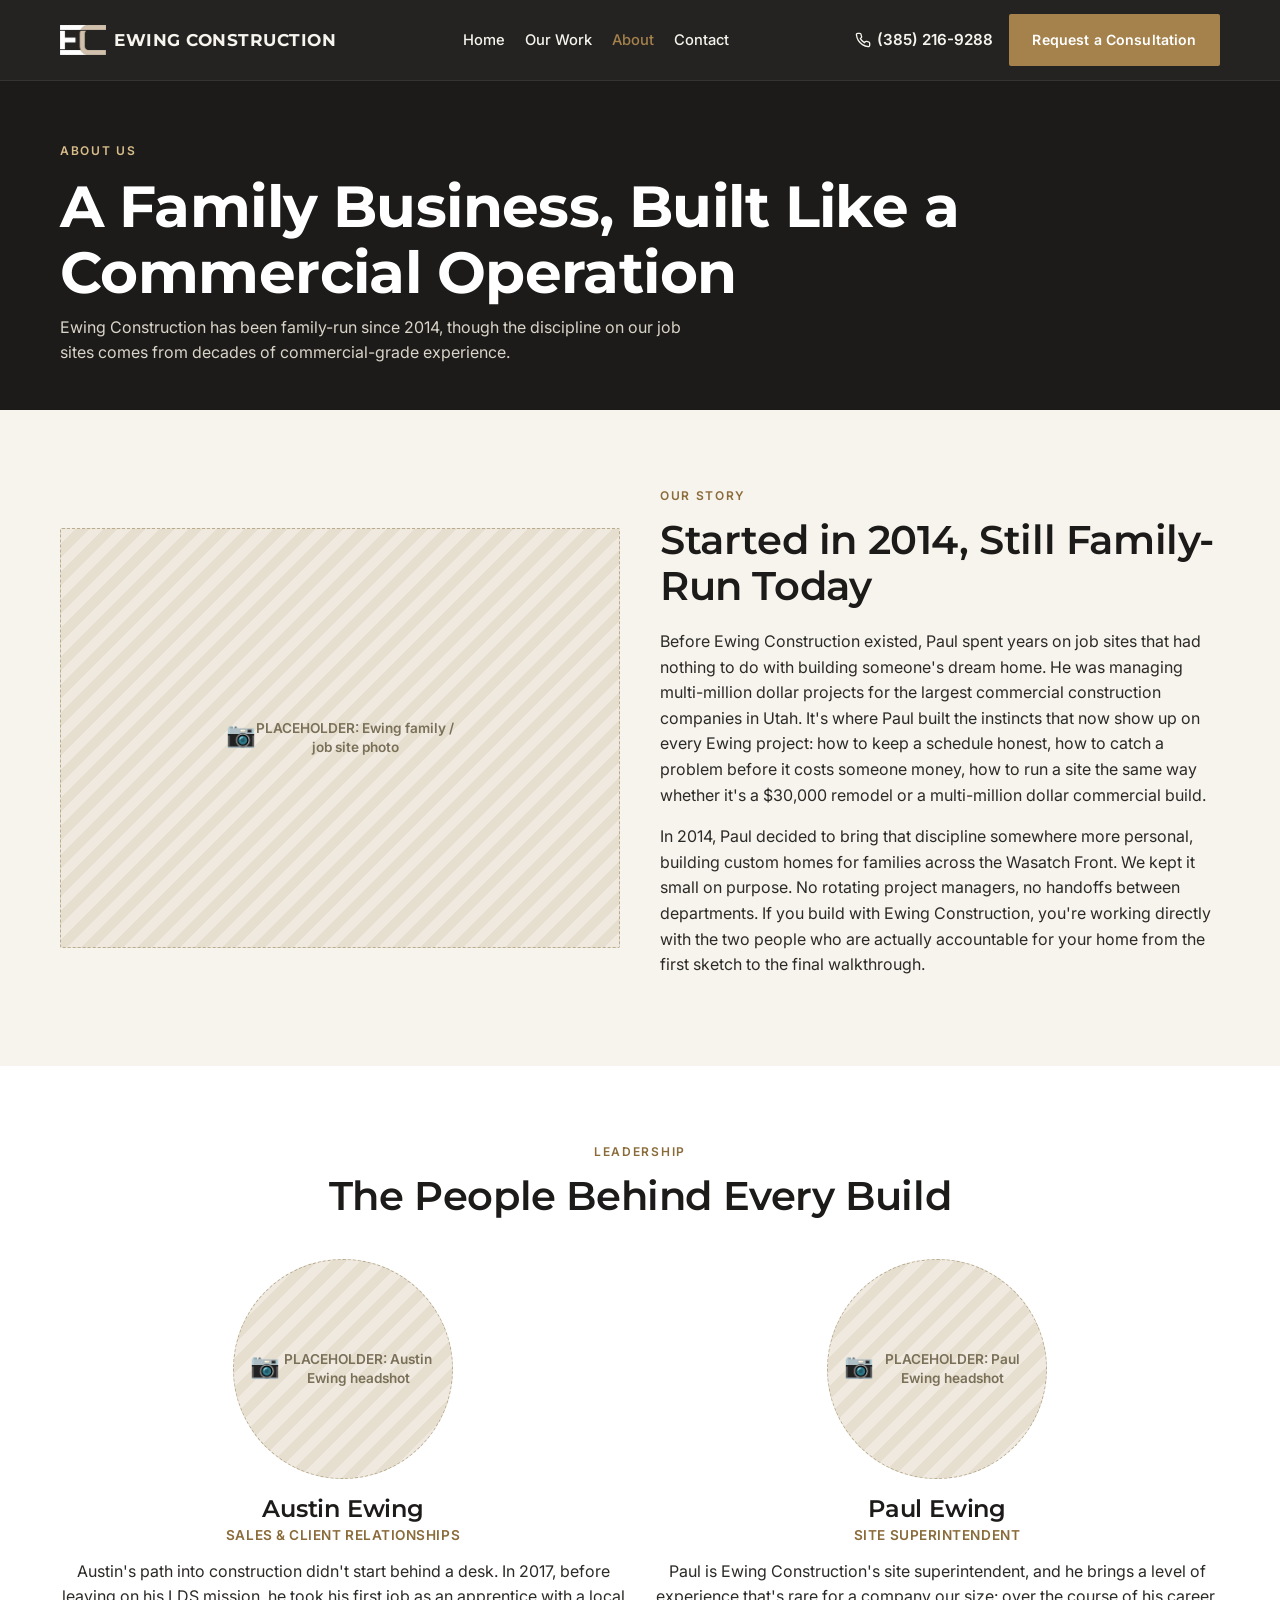
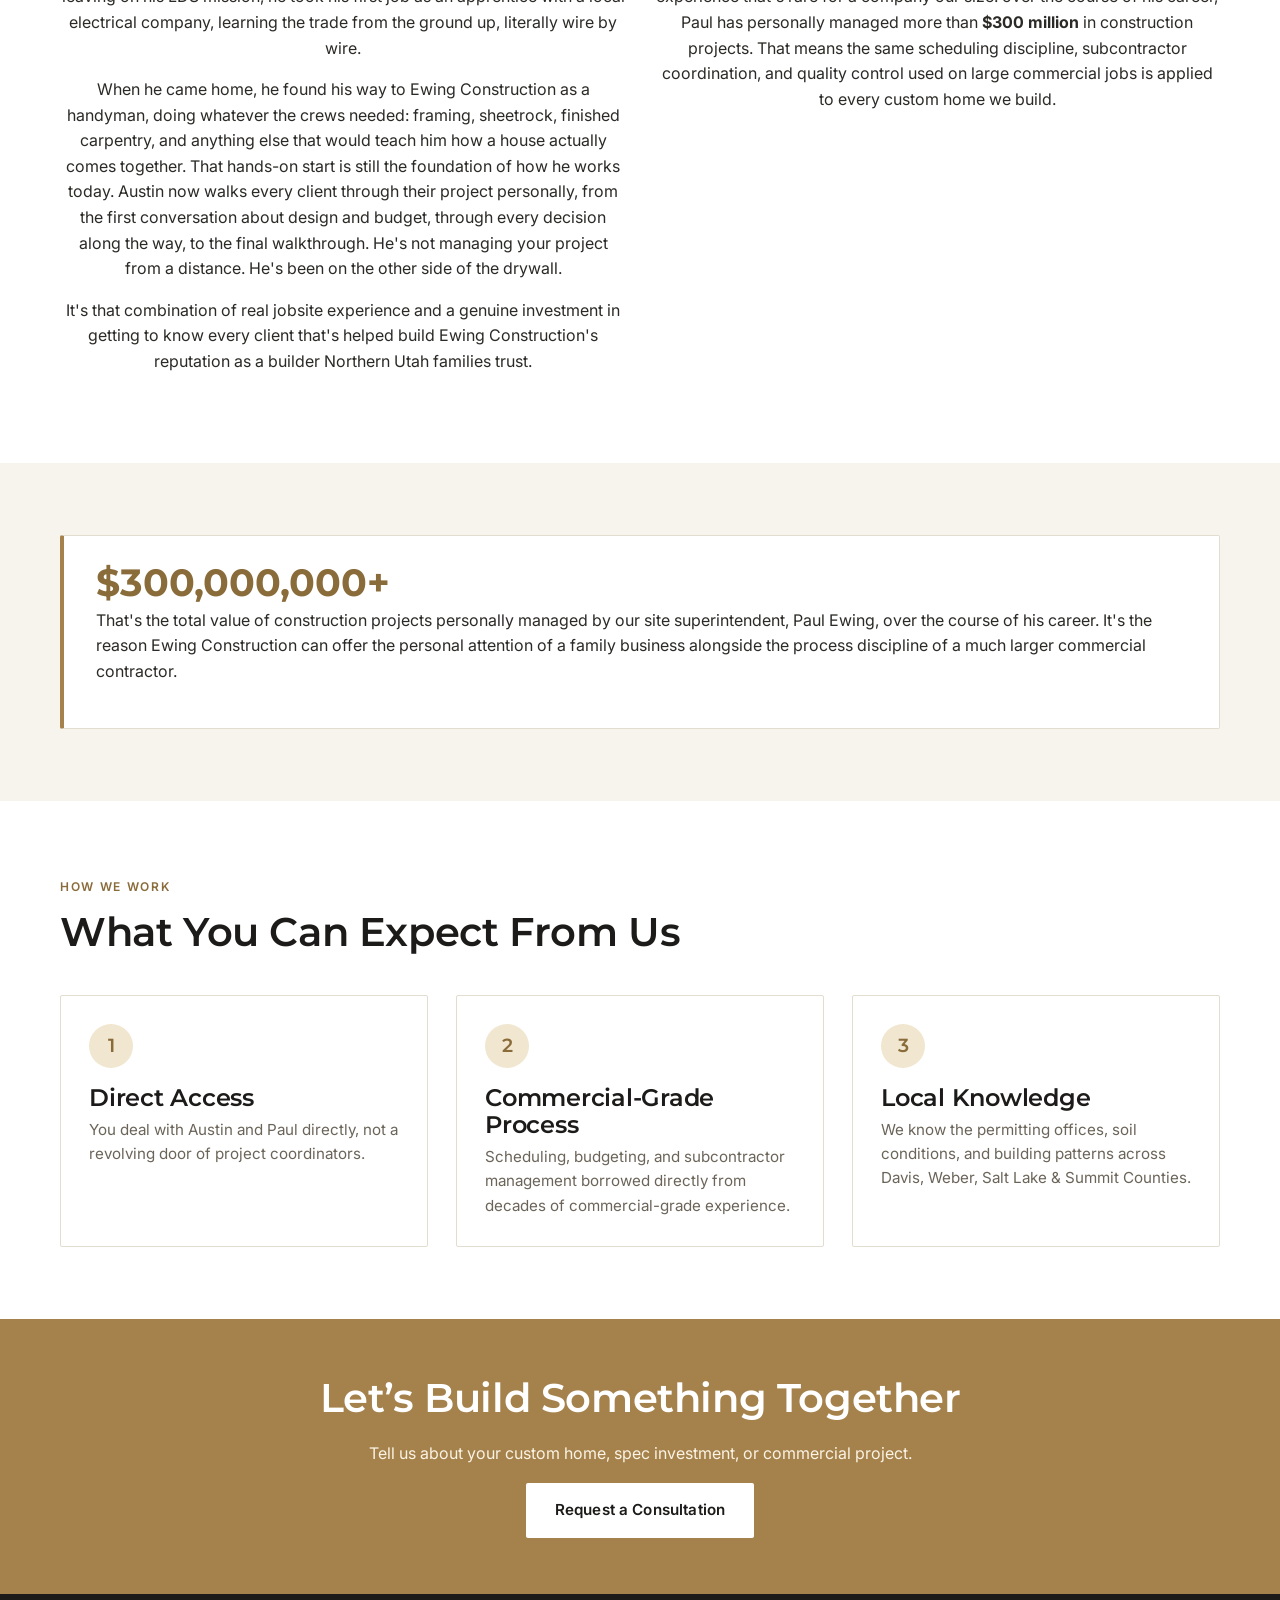
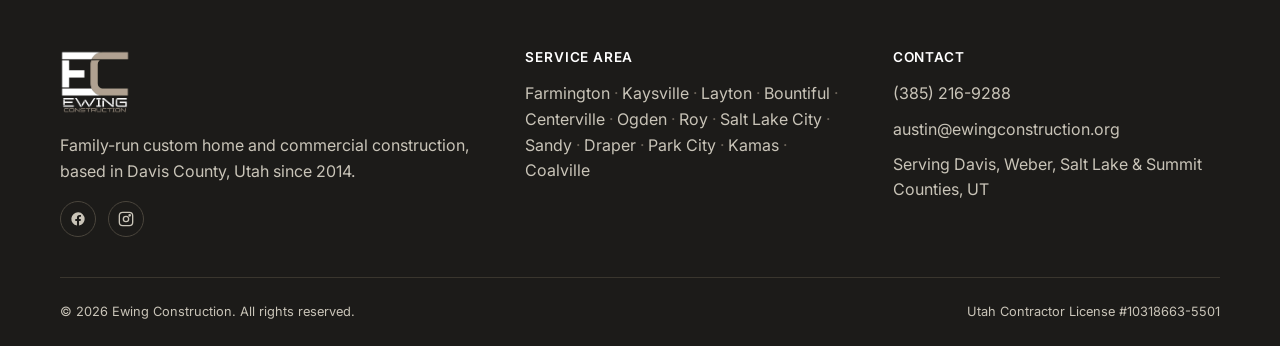
==== about.html @ bbf6ae31 "Update homepage/about copy, harden contact honeypot, redesign portfolio badges Rewrites About page's" ====
<!doctype html>
<html lang="en">
<head>
<meta charset="UTF-8">
<meta name="viewport" content="width=device-width, initial-scale=1.0">
<title>About Us | Family-Run Custom Home Builder | Ewing Construction</title>
<meta name="description" content="Meet the family behind Ewing Construction: Austin Ewing leads client relationships, and site superintendent Paul Ewing brings decades of commercial-grade experience to every home we build.">
<link rel="icon" type="image/png" href="images/favicon-32.png">
<link rel="apple-touch-icon" href="images/apple-touch-icon.png">
<link rel="preconnect" href="https://fonts.googleapis.com">
<link rel="preconnect" href="https://fonts.gstatic.com" crossorigin>
<link href="https://fonts.googleapis.com/css2?family=Montserrat:wght@500;600;700&family=Inter:wght@400;500;600;700&display=swap" rel="stylesheet">
<link rel="stylesheet" href="css/style.css">
</head>
<body>

<header class="site-header">
  <div class="header-inner">
    <a href="index.html" class="logo"><span class="logo-icon"><img src="images/logo-icon-transparent.png" alt=""></span><span class="logo-text">EWING <span class="accent">CONSTRUCTION</span></span></a>
    <nav class="main-nav" aria-label="Primary">
      <ul>
        <li><a href="index.html">Home</a></li>
        <li><a href="portfolio.html">Our Work</a></li>
        <li><a href="about.html" aria-current="page">About</a></li>
        <li><a href="contact.html">Contact</a></li>
      </ul>
    </nav>
    <div class="header-actions">
      <a class="header-phone" href="tel:+13852169288">
        <svg width="16" height="16" viewBox="0 0 24 24" fill="none" stroke="currentColor" stroke-width="2"><path d="M22 16.92v3a2 2 0 0 1-2.18 2 19.79 19.79 0 0 1-8.63-3.07 19.5 19.5 0 0 1-6-6 19.79 19.79 0 0 1-3.07-8.67A2 2 0 0 1 4.11 2h3a2 2 0 0 1 2 1.72c.127.96.362 1.903.7 2.81a2 2 0 0 1-.45 2.11L8.09 9.91a16 16 0 0 0 6 6l1.27-1.27a2 2 0 0 1 2.11-.45c.907.338 1.85.573 2.81.7A2 2 0 0 1 22 16.92z"/></svg>
        (385) 216-9288
      </a>
      <a href="contact.html" class="btn btn-primary">Request a Consultation</a>
      <button class="nav-toggle" aria-label="Toggle menu" aria-expanded="false"><span></span></button>
    </div>
  </div>
  <nav class="mobile-nav" aria-label="Mobile">
    <a href="index.html">Home</a>
    <a href="portfolio.html">Our Work</a>
    <a href="about.html">About</a>
    <a href="contact.html">Contact</a>
    <a class="mobile-phone" href="tel:+13852169288">(385) 216-9288</a>
    <a href="contact.html" class="btn btn-primary btn-block">Request a Consultation</a>
  </nav>
</header>

<main>

  <section class="page-hero">
    <div class="container">
      <span class="eyebrow">About Us</span>
      <h1>A Family Business, Built Like a Commercial Operation</h1>
      <p>Ewing Construction has been family-run since 2014, though the discipline on our job sites comes from decades of commercial-grade experience.</p>
    </div>
  </section>

  <!-- Our story -->
  <section>
    <div class="container">
      <div class="split">
        <div>
          <!-- PLACEHOLDER: Photo of the Ewing family / founding story -->
          <div class="placeholder-img ph-4x3" role="img" aria-label="Placeholder for photo of the Ewing family on a job site"><span>PLACEHOLDER: Ewing family / job site photo</span></div>
        </div>
        <div>
          <span class="eyebrow">Our Story</span>
          <h2>Started in 2014, Still Family-Run Today</h2>
          <p>Before Ewing Construction existed, Paul spent years on job sites that had nothing to do with building someone's dream home. He was managing multi-million dollar projects for the largest commercial construction companies in Utah. It's where Paul built the instincts that now show up on every Ewing project: how to keep a schedule honest, how to catch a problem before it costs someone money, how to run a site the same way whether it's a $30,000 remodel or a multi-million dollar commercial build.</p>
          <p>In 2014, Paul decided to bring that discipline somewhere more personal, building custom homes for families across the Wasatch Front. We kept it small on purpose. No rotating project managers, no handoffs between departments. If you build with Ewing Construction, you're working directly with the two people who are actually accountable for your home from the first sketch to the final walkthrough.</p>
        </div>
      </div>
    </div>
  </section>

  <!-- Team -->
  <section class="section-alt">
    <div class="container">
      <div class="section-head center">
        <span class="eyebrow">Leadership</span>
        <h2>The People Behind Every Build</h2>
      </div>
      <div class="grid grid-2">
        <div class="team-card">
          <!-- PLACEHOLDER: Photo of Austin Ewing -->
          <div class="placeholder-img ph-1x1" role="img" aria-label="Placeholder for headshot of Austin Ewing"><span>PLACEHOLDER: Austin Ewing headshot</span></div>
          <h3>Austin Ewing</h3>
          <span class="role">Sales &amp; Client Relationships</span>
          <p>Austin's path into construction didn't start behind a desk. In 2017, before leaving on his LDS mission, he took his first job as an apprentice with a local electrical company, learning the trade from the ground up, literally wire by wire.</p>
          <p>When he came home, he found his way to Ewing Construction as a handyman, doing whatever the crews needed: framing, sheetrock, finished carpentry, and anything else that would teach him how a house actually comes together. That hands-on start is still the foundation of how he works today. Austin now walks every client through their project personally, from the first conversation about design and budget, through every decision along the way, to the final walkthrough. He's not managing your project from a distance. He's been on the other side of the drywall.</p>
          <p>It's that combination of real jobsite experience and a genuine investment in getting to know every client that's helped build Ewing Construction's reputation as a builder Northern Utah families trust.</p>
        </div>
        <div class="team-card">
          <!-- PLACEHOLDER: Photo of Paul Ewing -->
          <div class="placeholder-img ph-1x1" role="img" aria-label="Placeholder for headshot of Paul Ewing"><span>PLACEHOLDER: Paul Ewing headshot</span></div>
          <h3>Paul Ewing</h3>
          <span class="role">Site Superintendent</span>
          <p>Paul is Ewing Construction's site superintendent, and he brings a level of experience that's rare for a company our size: over the course of his career, Paul has personally managed more than <strong>$300 million</strong> in construction projects. That means the same scheduling discipline, subcontractor coordination, and quality control used on large commercial jobs is applied to every custom home we build.</p>
        </div>
      </div>
    </div>
  </section>

  <!-- Credential callout -->
  <section>
    <div class="container">
      <div class="credential-block">
        <span class="num">$300,000,000+</span>
        <p class="mt-0">That's the total value of construction projects personally managed by our site superintendent, Paul Ewing, over the course of his career. It's the reason Ewing Construction can offer the personal attention of a family business alongside the process discipline of a much larger commercial contractor.</p>
      </div>
    </div>
  </section>

  <!-- Values -->
  <section class="section-alt">
    <div class="container">
      <div class="section-head">
        <span class="eyebrow">How We Work</span>
        <h2>What You Can Expect From Us</h2>
      </div>
      <div class="grid grid-3">
        <div class="feature-item">
          <div class="icon">1</div>
          <h3>Direct Access</h3>
          <p>You deal with Austin and Paul directly, not a revolving door of project coordinators.</p>
        </div>
        <div class="feature-item">
          <div class="icon">2</div>
          <h3>Commercial-Grade Process</h3>
          <p>Scheduling, budgeting, and subcontractor management borrowed directly from decades of commercial-grade experience.</p>
        </div>
        <div class="feature-item">
          <div class="icon">3</div>
          <h3>Local Knowledge</h3>
          <p>We know the permitting offices, soil conditions, and building patterns across Davis, Weber, Salt Lake &amp; Summit Counties.</p>
        </div>
      </div>
    </div>
  </section>

  <section class="cta-band">
    <div class="container">
      <h2>Let&rsquo;s Build Something Together</h2>
      <p>Tell us about your custom home, spec investment, or commercial project.</p>
      <a href="contact.html" class="btn btn-light">Request a Consultation</a>
    </div>
  </section>

</main>

<footer class="site-footer">
  <div class="container">
    <div class="footer-grid">
      <div>
        <a href="index.html" class="footer-logo footer-logo-img"><img src="images/logo-transparent.png" alt="Ewing Construction"></a>
        <p>Family-run custom home and commercial construction, based in Davis County, Utah since 2014.</p>
        <div class="footer-social">
          <a href="#" aria-label="Ewing Construction on Facebook">
            <svg width="16" height="16" viewBox="0 0 24 24" fill="currentColor"><path d="M22 12a10 10 0 1 0-11.56 9.88v-6.99H7.9V12h2.54V9.8c0-2.5 1.49-3.89 3.78-3.89 1.1 0 2.24.2 2.24.2v2.46h-1.26c-1.24 0-1.63.77-1.63 1.56V12h2.78l-.44 2.89h-2.34v6.99A10 10 0 0 0 22 12z"/></svg>
          </a>
          <a href="#" aria-label="Ewing Construction on Instagram">
            <svg width="16" height="16" viewBox="0 0 24 24" fill="none" stroke="currentColor" stroke-width="2"><rect x="2" y="2" width="20" height="20" rx="5"/><circle cx="12" cy="12" r="4"/><circle cx="17.5" cy="6.5" r="1"/></svg>
          </a>
        </div>
      </div>
      <div>
        <h4>Service Area</h4>
        <ul class="footer-service-areas">
          <li>Farmington</li><li>Kaysville</li><li>Layton</li><li>Bountiful</li><li>Centerville</li><li>Ogden</li><li>Roy</li><li>Salt Lake City</li><li>Sandy</li><li>Draper</li><li>Park City</li><li>Kamas</li><li>Coalville</li>
        </ul>
      </div>
      <div>
        <h4>Contact</h4>
        <ul class="footer-links">
          <li><a href="tel:+13852169288">(385) 216-9288</a></li>
          <li><a href="mailto:austin@ewingconstruction.org">austin@ewingconstruction.org</a></li>
          <li>Serving Davis, Weber, Salt Lake &amp; Summit Counties, UT</li>
        </ul>
      </div>
    </div>
    <div class="footer-bottom">
      <span>&copy; <span data-current-year>2026</span> Ewing Construction. All rights reserved.</span>
      <span>Utah Contractor License #10318663-5501</span>
    </div>
  </div>
</footer>

<script src="js/main.js"></script>
</body>
</html>
---- css/style.css ----
/* ==========================================================================
   Ewing Construction: Shared Stylesheet
   Mobile-first, no framework, CSS custom properties for theming.
   ========================================================================== */

:root {
  --color-charcoal: #1c1b19;
  --color-charcoal-soft: #262420;
  --color-cream: #f7f4ee;
  --color-cream-dark: #efe9df;
  --color-white: #ffffff;
  --color-text: #2b2a26;
  --color-text-light: #6b6459;
  --color-accent: #a5824c;
  --color-accent-dark: #8a6b3a;
  --color-border: #e3ddd0;

  --font-display: "Montserrat", -apple-system, BlinkMacSystemFont, "Segoe UI", sans-serif;
  --font-body: "Inter", -apple-system, BlinkMacSystemFont, "Segoe UI", sans-serif;

  --max-width: 1200px;
  --radius: 2px;
  --shadow-sm: 0 1px 3px rgba(28, 27, 25, 0.08);
  --shadow-md: 0 8px 24px rgba(28, 27, 25, 0.12);
  --transition: 200ms ease;
}

/* ---- Reset ---- */
*, *::before, *::after { box-sizing: border-box; }
html { scroll-behavior: smooth; }
body {
  margin: 0;
  font-family: var(--font-body);
  color: var(--color-text);
  background: var(--color-cream);
  line-height: 1.6;
  -webkit-font-smoothing: antialiased;
}
img { max-width: 100%; display: block; }
a { color: inherit; text-decoration: none; }
ul { margin: 0; padding: 0; list-style: none; }
h1, h2, h3, h4 {
  font-family: var(--font-display);
  font-weight: 600;
  line-height: 1.15;
  margin: 0 0 0.5em;
  color: var(--color-charcoal);
  letter-spacing: -0.01em;
}
h1 { font-size: clamp(2.1rem, 5vw + 1rem, 3.6rem); font-weight: 700; }
h2 { font-size: clamp(1.7rem, 3vw + 1rem, 2.5rem); }
h3 { font-size: clamp(1.2rem, 1.5vw + 1rem, 1.5rem); }
p { margin: 0 0 1em; }
.container {
  max-width: var(--max-width);
  margin: 0 auto;
  padding: 0 1.25rem;
}
section { padding: 4.5rem 0; }
@media (max-width: 640px) {
  section { padding: 3rem 0; }
}
.eyebrow {
  display: inline-block;
  font-family: var(--font-body);
  font-size: 0.75rem;
  font-weight: 600;
  letter-spacing: 0.14em;
  text-transform: uppercase;
  color: var(--color-accent-dark);
  margin-bottom: 0.75rem;
}
.section-head { max-width: 640px; margin-bottom: 2.5rem; }
.section-head.center { margin-left: auto; margin-right: auto; text-align: center; }
.lede { font-size: 1.1rem; color: var(--color-text-light); }

/* ---- Buttons ---- */
.btn {
  display: inline-flex;
  align-items: center;
  justify-content: center;
  gap: 0.5rem;
  padding: 0.9rem 1.75rem;
  border-radius: var(--radius);
  font-family: var(--font-body);
  font-weight: 600;
  font-size: 0.95rem;
  letter-spacing: 0.01em;
  border: 1px solid transparent;
  cursor: pointer;
  white-space: nowrap;
  transition: background var(--transition), color var(--transition), border-color var(--transition), transform var(--transition);
}
.btn-primary {
  background: var(--color-accent);
  color: var(--color-white);
}
.btn-primary:hover { background: var(--color-accent-dark); }
.btn-outline {
  background: transparent;
  border-color: currentColor;
  color: var(--color-charcoal);
}
.btn-outline:hover { background: var(--color-charcoal); color: var(--color-white); }
.btn-light {
  background: var(--color-white);
  color: var(--color-charcoal);
}
.btn-light:hover { background: var(--color-cream-dark); }
.btn-block { width: 100%; }

/* ---- Header ---- */
.site-header {
  position: sticky;
  top: 0;
  z-index: 100;
  background: rgba(28, 27, 25, 0.96);
  backdrop-filter: saturate(140%) blur(6px);
  border-bottom: 1px solid rgba(255, 255, 255, 0.08);
  transition: box-shadow var(--transition);
}
.site-header.is-scrolled { box-shadow: var(--shadow-sm); }
.header-inner {
  display: flex;
  align-items: center;
  justify-content: space-between;
  gap: 1rem;
  padding: 0.9rem 1.25rem;
  max-width: var(--max-width);
  margin: 0 auto;
}
.logo {
  display: inline-flex;
  align-items: center;
  gap: 0.4rem;
  white-space: nowrap;
  flex-shrink: 0;
  min-width: 0;
}
.logo-icon {
  display: inline-flex;
  align-items: center;
  line-height: 0;
  flex-shrink: 0;
}
.logo-icon img {
  height: 24px;
  width: auto;
  display: block;
}
.logo-text {
  font-family: var(--font-display);
  font-weight: 700;
  font-size: 0.82rem;
  letter-spacing: 0.02em;
  text-transform: uppercase;
  color: var(--color-cream);
}
.logo-text .accent { color: inherit; }
@media (min-width: 400px) {
  .logo { gap: 0.55rem; }
  .logo-icon img { height: 28px; }
  .logo-text { font-size: 0.98rem; letter-spacing: 0.03em; }
}
@media (min-width: 640px) {
  .logo-icon img { height: 30px; }
  .logo-text { font-size: 1.05rem; }
}
.footer-logo-img {
  display: inline-block;
  margin-bottom: 0.75rem;
}
.footer-logo-img img {
  height: 64px;
  width: auto;
  display: block;
}
.main-nav {
  display: none;
  flex-shrink: 0;
}
.main-nav ul { display: flex; gap: 1.25rem; }
.main-nav a {
  font-size: 0.92rem;
  font-weight: 500;
  color: var(--color-cream);
  position: relative;
  padding: 0.25rem 0;
  white-space: nowrap;
}
.main-nav a:hover, .main-nav a[aria-current="page"] { color: var(--color-accent); }
.header-actions {
  display: flex;
  align-items: center;
  gap: 1rem;
  flex-shrink: 0;
}
.header-actions > .btn {
  display: none;
  padding: 0.85rem 1.4rem;
  font-size: 0.88rem;
}
.header-phone {
  display: none;
  align-items: center;
  gap: 0.4rem;
  font-weight: 600;
  font-size: 0.95rem;
  color: var(--color-cream);
  white-space: nowrap;
}
.header-phone svg { flex-shrink: 0; }
.nav-toggle {
  display: inline-flex;
  align-items: center;
  justify-content: center;
  width: 42px;
  height: 42px;
  border: 1px solid rgba(255, 255, 255, 0.2);
  background: transparent;
  border-radius: var(--radius);
  cursor: pointer;
}
.nav-toggle span,
.nav-toggle span::before,
.nav-toggle span::after {
  display: block;
  width: 18px;
  height: 2px;
  background: var(--color-cream);
  position: relative;
  transition: transform var(--transition);
}
.nav-toggle span::before,
.nav-toggle span::after { content: ""; position: absolute; }
.nav-toggle span::before { top: -6px; }
.nav-toggle span::after { top: 6px; }

.mobile-nav {
  display: none;
  flex-direction: column;
  border-top: 1px solid rgba(255, 255, 255, 0.08);
  background: var(--color-charcoal);
}
.mobile-nav.is-open { display: flex; }
.mobile-nav a {
  display: block;
  padding: 1rem 1.25rem;
  border-bottom: 1px solid rgba(255, 255, 255, 0.08);
  font-weight: 500;
  color: var(--color-cream);
}
.mobile-nav .mobile-phone {
  padding: 1rem 1.25rem;
  font-weight: 700;
  color: var(--color-accent);
}
.mobile-nav .btn { margin: 1rem 1.25rem; width: calc(100% - 2.5rem); }

@media (min-width: 1280px) {
  .main-nav { display: block; }
  .header-phone { display: inline-flex; }
  .header-actions > .btn { display: inline-flex; }
  .nav-toggle { display: none; }
  .mobile-nav { display: none !important; }
}

/* ---- Hero ---- */
.hero {
  position: relative;
  background: var(--color-charcoal);
  color: var(--color-white);
}
.hero-media {
  position: relative;
}
.hero-content {
  padding: 4rem 1.25rem 3.5rem;
}
.hero .eyebrow { color: #d8bd8a; }
.hero h1 { color: var(--color-white); font-size: clamp(2.4rem, 6vw + 1rem, 4.4rem); }
.hero .lede { color: #d9d4c8; font-size: 1.2rem; }
.hero-ctas {
  display: flex;
  flex-wrap: wrap;
  justify-content: center;
  gap: 1.1rem;
  margin-top: 2.25rem;
}

/* ---- Placeholder image blocks ---- */
.placeholder-img {
  position: relative;
  display: flex;
  align-items: center;
  justify-content: center;
  text-align: center;
  width: 100%;
  min-width: 0;
  background: repeating-linear-gradient(
    135deg,
    var(--color-cream-dark),
    var(--color-cream-dark) 10px,
    #e6dfd0 10px,
    #e6dfd0 20px
  );
  border: 1px dashed #b9ac8f;
  border-radius: var(--radius);
  color: #7a6f57;
  font-size: 0.85rem;
  font-weight: 600;
  padding: 1rem;
  line-height: 1.4;
}
.placeholder-img::before {
  content: "📷";
  display: block;
  font-size: 1.5rem;
  margin-bottom: 0.4rem;
}
.placeholder-img span { max-width: 22ch; }
.ph-16x9 { aspect-ratio: 16 / 9; }
.ph-4x3 { aspect-ratio: 4 / 3; }
.ph-1x1 { aspect-ratio: 1 / 1; }
.ph-3x4 { aspect-ratio: 3 / 4; }

/* ---- Real project photos (portfolio cards) ---- */
.project-photo {
  width: 100%;
  aspect-ratio: 4 / 3;
  object-fit: cover;
  display: block;
}
.project-photo-square {
  width: 100%;
  aspect-ratio: 1 / 1;
  object-fit: cover;
  display: block;
}
.hero-photo {
  width: 100%;
  aspect-ratio: 16 / 9;
  object-fit: cover;
  display: block;
  border-radius: var(--radius);
}
.hero .placeholder-img {
  border-color: #6b6459;
  background: repeating-linear-gradient(135deg, #262420, #262420 10px, #302d27 10px, #302d27 20px);
  color: #b9ac8f;
}

/* ---- Trust bar ---- */
.trust-bar {
  background: var(--color-charcoal-soft);
  color: var(--color-white);
  padding: 2.25rem 0;
}
.trust-grid {
  display: grid;
  grid-template-columns: 1fr;
  gap: 1.75rem;
  text-align: center;
}
.trust-item .num {
  font-family: var(--font-display);
  font-weight: 700;
  font-size: 1.9rem;
  color: #d8bd8a;
  display: block;
}
.trust-item .label {
  font-size: 0.85rem;
  color: #c9c4b8;
  letter-spacing: 0.02em;
}
@media (min-width: 720px) {
  .trust-grid { grid-template-columns: repeat(3, 1fr); }
}

/* ---- Cards / grids ---- */
.grid {
  display: grid;
  gap: 1.75rem;
  grid-template-columns: 1fr;
}
@media (min-width: 640px) {
  .grid-2 { grid-template-columns: repeat(2, 1fr); }
}
@media (min-width: 900px) {
  .grid-3 { grid-template-columns: repeat(3, 1fr); }
  .grid-4 { grid-template-columns: repeat(4, 1fr); }
}

.project-card {
  background: var(--color-white);
  border: 1px solid var(--color-border);
  border-radius: var(--radius);
  overflow: hidden;
  transition: transform var(--transition), box-shadow var(--transition);
}
.project-card:hover { transform: translateY(-3px); box-shadow: var(--shadow-md); }
.project-card-body { padding: 1.5rem; }
.project-tag {
  display: inline-block;
  font-size: 0.7rem;
  font-weight: 700;
  letter-spacing: 0.08em;
  text-transform: uppercase;
  color: var(--color-accent-dark);
  background: #f1e6cf;
  padding: 0.3rem 0.6rem;
  border-radius: var(--radius);
  margin-bottom: 0.75rem;
}
.project-photo-wrap { position: relative; }
.project-photo-wrap::before {
  content: "";
  position: absolute;
  top: 0; left: 0; right: 0;
  height: 55%;
  background: linear-gradient(to bottom, rgba(0, 0, 0, 0.45), rgba(0, 0, 0, 0));
  pointer-events: none;
}
.project-tag-overlay {
  position: absolute;
  top: 1rem;
  left: 1rem;
  font-family: "Space Grotesk", var(--font-body);
  font-size: 0.75rem;
  font-weight: 600;
  letter-spacing: 0.12em;
  text-transform: uppercase;
  color: #fdfcfa;
  text-shadow: 0 1px 4px rgba(0, 0, 0, 0.45);
}
.project-meta {
  font-size: 0.85rem;
  color: var(--color-text-light);
  margin-bottom: 0.5rem;
}
.project-card p:last-child { margin-bottom: 0; color: var(--color-text-light); font-size: 0.95rem; }
.project-card a.card-link {
  margin-top: 1rem;
  display: inline-block;
  font-weight: 600;
  font-size: 0.9rem;
  color: var(--color-accent-dark);
}

/* ---- Why choose us ---- */
.feature-item {
  padding: 1.75rem;
  background: var(--color-white);
  border: 1px solid var(--color-border);
  border-radius: var(--radius);
}
.feature-item .icon {
  width: 44px;
  height: 44px;
  border-radius: 50%;
  background: #f1e6cf;
  color: var(--color-accent-dark);
  display: flex;
  align-items: center;
  justify-content: center;
  margin-bottom: 1rem;
  font-family: var(--font-display);
  font-weight: 600;
  font-size: 1.2rem;
}
.feature-item .icon.icon-pill {
  width: auto;
  min-width: 44px;
  padding: 0 0.75rem;
  font-size: 0.85rem;
  white-space: nowrap;
}
.feature-item h3 { margin-bottom: 0.4rem; }
.feature-item p { color: var(--color-text-light); margin: 0; font-size: 0.95rem; }

/* ---- Testimonial ---- */
.testimonial {
  background: var(--color-charcoal);
  color: var(--color-white);
  border-radius: var(--radius);
  padding: 2.75rem;
  text-align: center;
}
.testimonial blockquote {
  margin: 0 auto 1.25rem;
  max-width: 720px;
  font-family: var(--font-display);
  font-size: clamp(1.2rem, 2vw + 0.8rem, 1.7rem);
  font-weight: 500;
  line-height: 1.4;
}
.testimonial cite {
  font-style: normal;
  font-size: 0.85rem;
  color: #c9c4b8;
  letter-spacing: 0.03em;
}
.placeholder-note {
  display: inline-block;
  margin-top: 1rem;
  font-size: 0.75rem;
  font-weight: 700;
  letter-spacing: 0.04em;
  color: #302d27;
  background: #d8bd8a;
  padding: 0.35rem 0.75rem;
  border-radius: var(--radius);
}

/* ---- Section variants ---- */
.section-alt { background: var(--color-white); }
.section-dark {
  background: var(--color-charcoal);
  color: var(--color-white);
}
.section-dark h2, .section-dark h3 { color: var(--color-white); }
.section-dark p { color: #c9c4b8; }

/* ---- Two-column layout ---- */
.split {
  display: grid;
  gap: 2.5rem;
  align-items: center;
  grid-template-columns: 1fr;
}
@media (min-width: 900px) {
  .split { grid-template-columns: 1fr 1fr; }
  .split.reverse > *:first-child { order: 2; }
}

/* ---- Stat block (About / Commercial credential) ---- */
.credential-block {
  background: var(--color-white);
  border: 1px solid var(--color-border);
  border-left: 4px solid var(--color-accent);
  border-radius: var(--radius);
  padding: 1.75rem 2rem;
}
.credential-block .num {
  font-family: var(--font-display);
  font-weight: 700;
  font-size: 2.4rem;
  color: var(--color-accent-dark);
  display: block;
  line-height: 1;
  margin-bottom: 0.35rem;
}

.gallery-strip {
  display: grid;
  grid-template-columns: repeat(3, 1fr);
  gap: 0.6rem;
  margin-top: 1rem;
}

/* ---- Team ---- */
.team-card { text-align: center; }
.team-card .placeholder-img { border-radius: 50%; margin: 0 auto 1rem; max-width: 220px; }
.team-card h3 { margin-bottom: 0.15rem; }
.team-card .role {
  font-size: 0.85rem;
  font-weight: 600;
  letter-spacing: 0.04em;
  text-transform: uppercase;
  color: var(--color-accent-dark);
  margin-bottom: 0.75rem;
  display: block;
}

/* ---- Form ---- */
.form-wrap {
  background: var(--color-white);
  border: 1px solid var(--color-border);
  border-radius: var(--radius);
  padding: 2rem;
}
.form-row { margin-bottom: 1.25rem; }
.form-row label {
  display: block;
  font-weight: 600;
  font-size: 0.85rem;
  margin-bottom: 0.4rem;
}
.form-row input,
.form-row select,
.form-row textarea {
  width: 100%;
  padding: 0.8rem 0.9rem;
  border: 1px solid var(--color-border);
  border-radius: var(--radius);
  font-family: var(--font-body);
  font-size: 0.95rem;
  background: var(--color-cream);
  color: var(--color-text);
}
.form-row input:focus,
.form-row select:focus,
.form-row textarea:focus {
  outline: 2px solid var(--color-accent);
  outline-offset: 1px;
}
.form-row-2 {
  display: grid;
  gap: 1.25rem;
}
@media (min-width: 640px) {
  .form-row-2 { grid-template-columns: 1fr 1fr; }
}
.form-note {
  font-size: 0.85rem;
  color: var(--color-text-light);
  margin-top: 1rem;
}

/* ---- Contact form: type tabs, pill radios, timeline ---- */
.type-tabs {
  display: flex;
  flex-wrap: wrap;
  gap: 0.6rem;
  margin-bottom: 1.75rem;
}
.type-tab {
  flex: 1 1 140px;
  padding: 0.9rem 0.75rem;
  border: 1px solid var(--color-border);
  border-radius: var(--radius);
  background: var(--color-cream);
  color: var(--color-text);
  font-family: var(--font-body);
  font-weight: 600;
  font-size: 0.88rem;
  text-align: center;
  cursor: pointer;
  transition: background var(--transition), color var(--transition), border-color var(--transition);
}
.type-tab:hover { border-color: var(--color-accent); }
.type-tab.is-active {
  background: var(--color-charcoal);
  border-color: var(--color-charcoal);
  color: var(--color-white);
}
.form-conditional {
  padding-top: 0.25rem;
  margin-bottom: 0.25rem;
  border-top: 1px dashed var(--color-border);
}
.form-conditional[hidden] { display: none; }
.form-conditional .conditional-eyebrow {
  display: block;
  font-size: 0.75rem;
  font-weight: 700;
  letter-spacing: 0.06em;
  text-transform: uppercase;
  color: var(--color-accent-dark);
  margin: 1.1rem 0 0.9rem;
}

.pill-group {
  display: flex;
  flex-wrap: wrap;
  gap: 0.6rem;
}
.pill-option { position: relative; }
.pill-option input {
  position: absolute;
  opacity: 0;
  width: 1px;
  height: 1px;
  overflow: hidden;
}
.pill-option span {
  display: inline-flex;
  align-items: center;
  padding: 0.55rem 1.1rem;
  border: 1px solid var(--color-border);
  border-radius: 999px;
  background: var(--color-cream);
  font-size: 0.85rem;
  font-weight: 600;
  cursor: pointer;
  transition: background var(--transition), color var(--transition), border-color var(--transition);
}
.pill-option input:checked + span {
  background: var(--color-charcoal);
  border-color: var(--color-charcoal);
  color: var(--color-white);
}
.pill-option input:focus-visible + span {
  outline: 2px solid var(--color-accent);
  outline-offset: 2px;
}

.timeline-row {
  display: flex;
  flex-wrap: wrap;
  gap: 0.75rem;
}
.timeline-row select { flex: 1 1 130px; }
.not-sure-check {
  display: flex;
  align-items: center;
  gap: 0.5rem;
  margin-top: 0.65rem;
  font-size: 0.85rem;
  font-weight: 500;
  color: var(--color-text-light);
}
.not-sure-check input { width: 16px; height: 16px; accent-color: var(--color-accent); }
.contact-info-item {
  display: flex;
  gap: 0.9rem;
  margin-bottom: 1.5rem;
}
.contact-info-item .icon {
  width: 40px;
  height: 40px;
  flex-shrink: 0;
  border-radius: 50%;
  background: #f1e6cf;
  color: var(--color-accent-dark);
  display: flex;
  align-items: center;
  justify-content: center;
}
.contact-info-item h3 { margin-bottom: 0.2rem; font-size: 1.05rem; }
.contact-info-item p { margin: 0; color: var(--color-text-light); font-size: 0.95rem; }

/* ---- Footer ---- */
.site-footer {
  background: var(--color-charcoal);
  color: #c9c4b8;
  padding: 3.5rem 0 1.5rem;
}
.footer-grid {
  display: grid;
  gap: 2.5rem;
  grid-template-columns: 1fr;
  margin-bottom: 2.5rem;
}
@media (min-width: 720px) {
  .footer-grid { grid-template-columns: 1.3fr 1fr 1fr; }
}
.footer-logo {
  font-family: var(--font-display);
  font-size: 1.3rem;
  color: var(--color-white);
  margin-bottom: 0.75rem;
  display: inline-block;
}
.site-footer h4 {
  color: var(--color-white);
  font-family: var(--font-body);
  font-size: 0.85rem;
  letter-spacing: 0.06em;
  text-transform: uppercase;
  margin-bottom: 1rem;
}
.site-footer a:hover { color: var(--color-white); }
.footer-service-areas li {
  display: inline;
}
.footer-service-areas li:not(:last-child)::after {
  content: " · ";
  color: #6b6459;
}
.footer-links li { margin-bottom: 0.6rem; }
.footer-social {
  display: flex;
  gap: 0.75rem;
  margin-top: 1rem;
}
.footer-social a {
  width: 36px;
  height: 36px;
  border: 1px solid #4a453c;
  border-radius: 50%;
  display: flex;
  align-items: center;
  justify-content: center;
}
.footer-bottom {
  border-top: 1px solid #3a362e;
  padding-top: 1.5rem;
  font-size: 0.8rem;
  display: flex;
  flex-wrap: wrap;
  gap: 0.75rem 1.5rem;
  justify-content: space-between;
}

/* ---- Page hero (interior pages) ---- */
.page-hero {
  background: var(--color-charcoal);
  color: var(--color-white);
  padding: 3.5rem 0 2.75rem;
}
.page-hero .eyebrow { color: #d8bd8a; }
.page-hero h1 { color: var(--color-white); margin-bottom: 0.6rem; }
.page-hero p { color: #d9d4c8; max-width: 640px; margin: 0; }

/* ---- Utility ---- */
.text-center { text-align: center; }
.mt-0 { margin-top: 0; }
.visually-hidden {
  position: absolute !important;
  width: 1px !important;
  height: 1px !important;
  padding: 0 !important;
  margin: -1px !important;
  overflow: hidden !important;
  clip: rect(0, 0, 0, 0) !important;
  white-space: nowrap !important;
  border: 0 !important;
}
.cta-band {
  background: var(--color-accent);
  color: var(--color-white);
  text-align: center;
  padding: 3.5rem 0;
}
.cta-band h2 { color: var(--color-white); }
.cta-band p { color: #fbf3e4; }
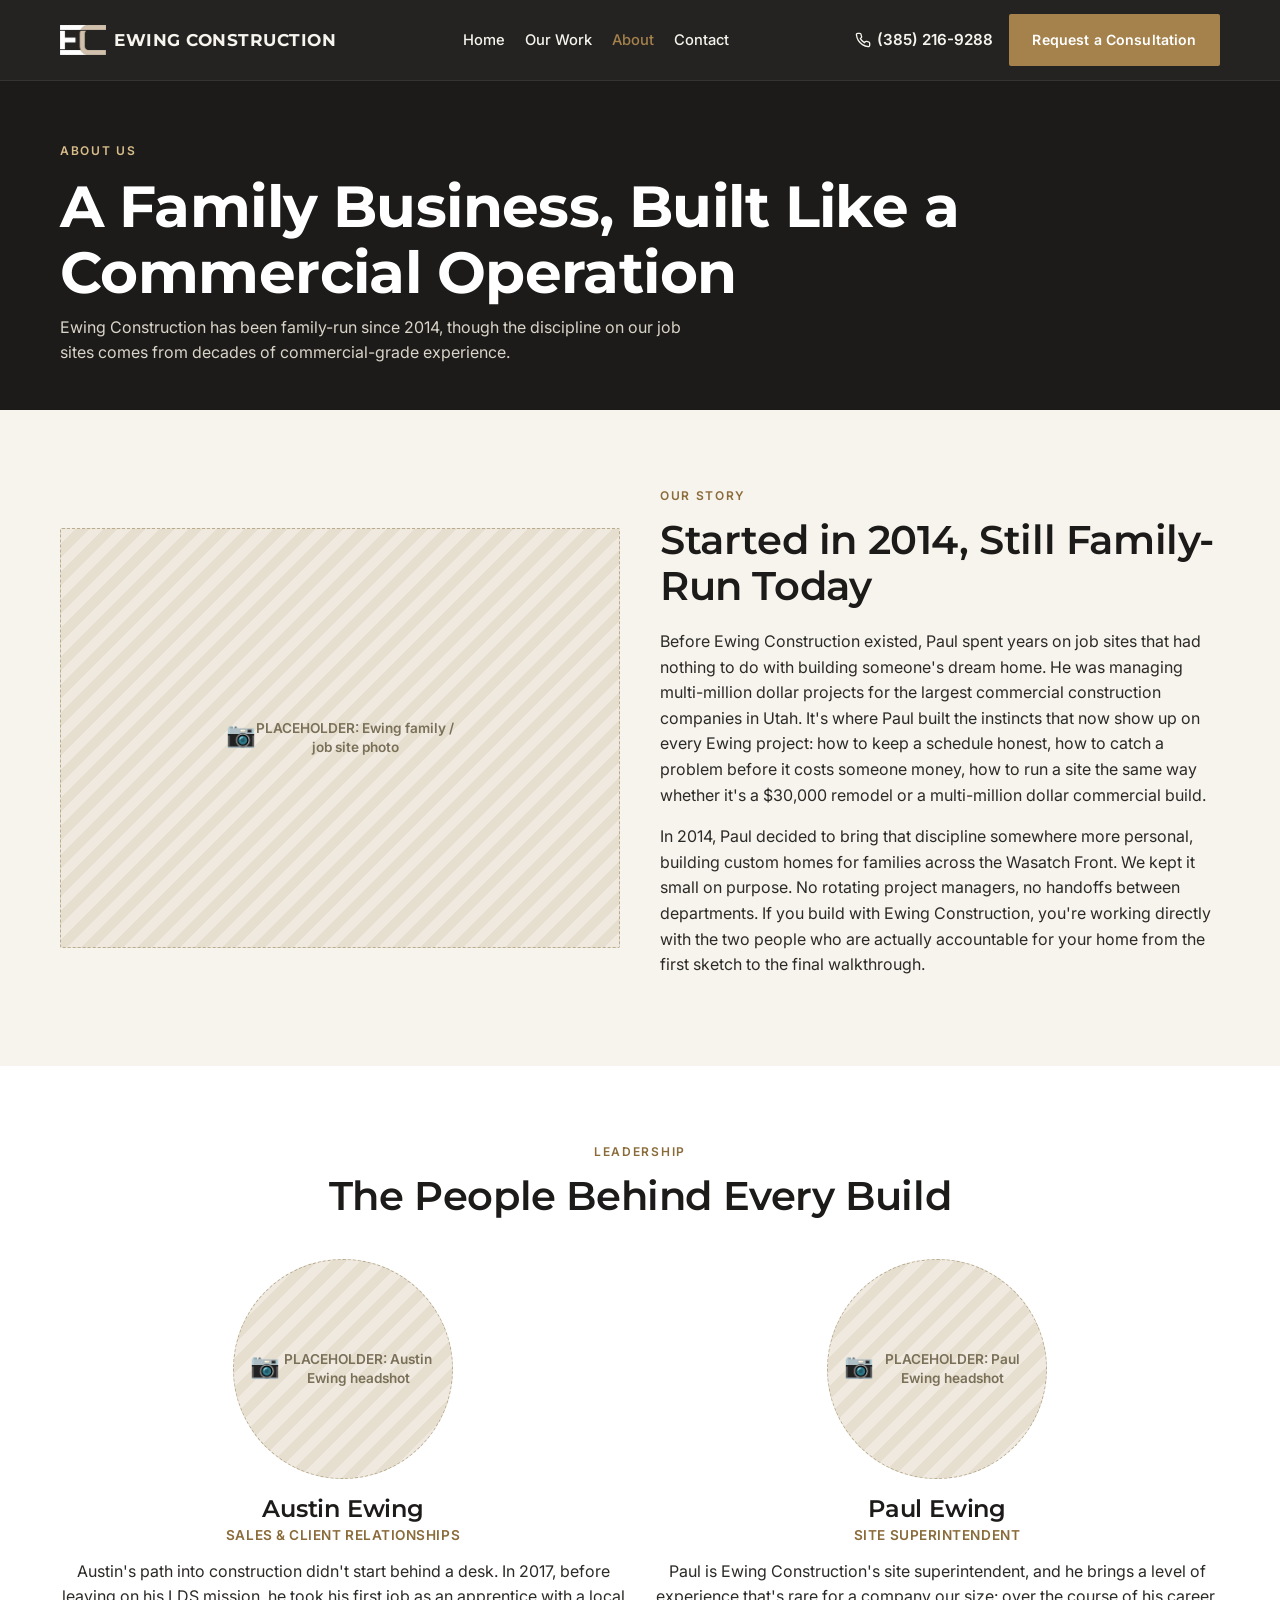
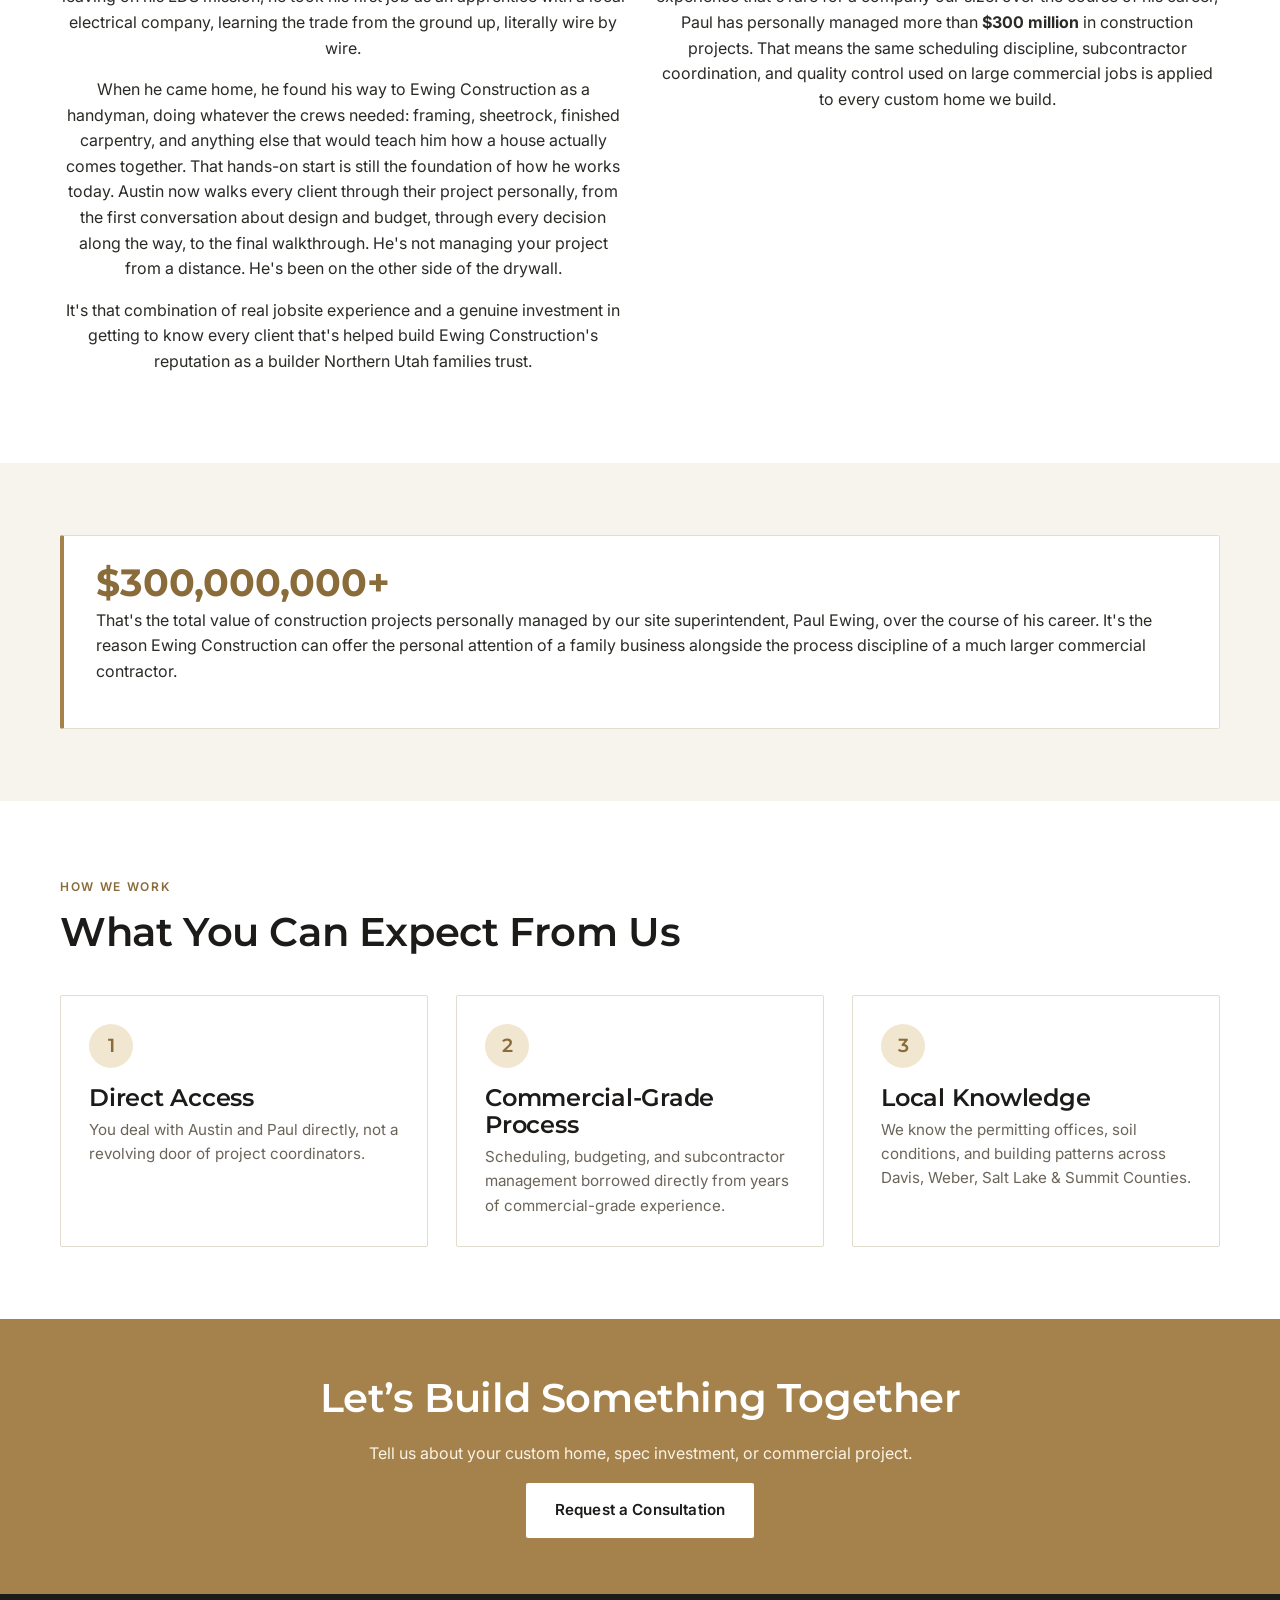
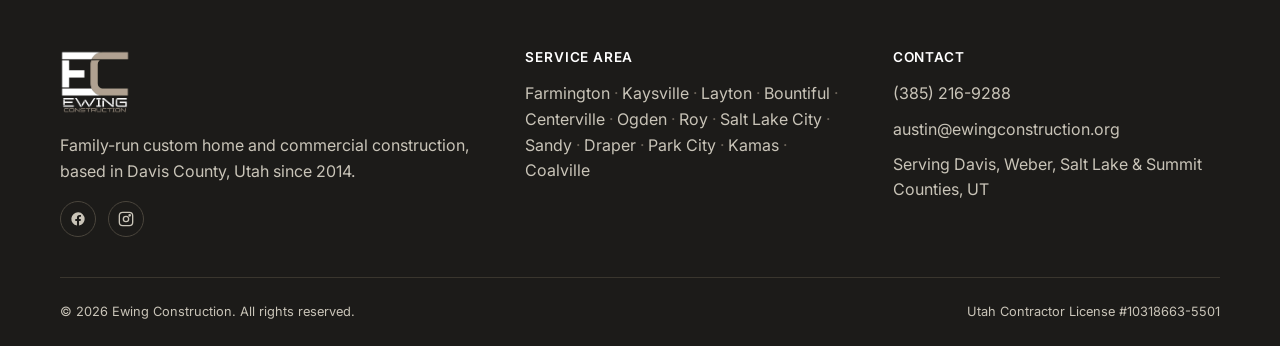
==== commit ee78f354: "Change "decades" to "years" in How We Work step 2 on about page Co-Authored-By: Claude Fable 5 <nore" ====
--- a/about.html
+++ b/about.html
@@ -126,7 +126,7 @@
         <div class="feature-item">
           <div class="icon">2</div>
           <h3>Commercial-Grade Process</h3>
-          <p>Scheduling, budgeting, and subcontractor management borrowed directly from decades of commercial-grade experience.</p>
+          <p>Scheduling, budgeting, and subcontractor management borrowed directly from years of commercial-grade experience.</p>
         </div>
         <div class="feature-item">
           <div class="icon">3</div>
--- a/css/style.css
+++ b/css/style.css
@@ -476,6 +476,15 @@
   font-size: 0.85rem;
   white-space: nowrap;
 }
+.feature-item .icon.icon-bare {
+  width: fit-content;
+  height: auto;
+  min-width: 0;
+  background: transparent;
+  border-radius: 0;
+  padding: 0;
+  justify-content: flex-start;
+}
 .feature-item h3 { margin-bottom: 0.4rem; }
 .feature-item p { color: var(--color-text-light); margin: 0; font-size: 0.95rem; }
 
@@ -573,13 +582,85 @@
   display: block;
 }
 
+/* ---- Contact page: split card layout ---- */
+.contact-card {
+  display: grid;
+  grid-template-columns: 1fr;
+  border: 1px solid var(--color-border);
+  border-radius: 12px;
+  overflow: hidden;
+}
+@media (min-width: 900px) {
+  .contact-card { grid-template-columns: 35% 65%; }
+}
+.contact-panel {
+  background: #2E2A22;
+  color: #F3EFE6;
+  padding: 3rem 2.25rem;
+  display: flex;
+  align-items: center;
+  position: relative;
+  overflow: hidden;
+}
+.contact-panel-content { position: relative; z-index: 1; }
+.contact-panel h2 {
+  font-family: "Fraunces", var(--font-display);
+  font-weight: 600;
+  color: #F3EFE6;
+  font-size: clamp(1.6rem, 2vw + 1.2rem, 2.1rem);
+  margin-bottom: 0.75rem;
+}
+.contact-panel-content > p {
+  color: #d9d2c2;
+  margin-bottom: 2rem;
+}
+.info-block { margin-bottom: 1.5rem; }
+.info-block:last-child { margin-bottom: 0; }
+.info-label {
+  display: block;
+  font-family: "Space Grotesk", var(--font-body);
+  font-size: 0.7rem;
+  font-weight: 600;
+  letter-spacing: 0.12em;
+  text-transform: uppercase;
+  color: #b9ac8f;
+  margin-bottom: 0.3rem;
+}
+.info-value {
+  font-size: 1.05rem;
+  font-weight: 500;
+  color: #F3EFE6;
+}
+.contact-form-panel {
+  background: var(--color-white);
+  padding: 2.5rem;
+}
+.contact-form-panel .btn-primary {
+  background: #2E2A22;
+  color: #F3EFE6;
+  font-family: "Space Grotesk", var(--font-body);
+}
+.contact-form-panel .btn-primary:hover { background: #1f1c17; }
+
+.form-row-3 {
+  display: grid;
+  grid-template-columns: repeat(3, 1fr);
+  gap: 1rem;
+  margin-bottom: 1.25rem;
+}
+@media (max-width: 480px) {
+  .form-row-3 { grid-template-columns: 1fr; }
+}
+.compact-question label {
+  display: block;
+  font-weight: 600;
+  font-size: 0.8rem;
+  margin-bottom: 0.4rem;
+}
+.compact-question .pill-group { gap: 0.4rem; }
+.compact-question .pill-option span { padding: 0.5rem 0.85rem; font-size: 0.8rem; }
+
 /* ---- Form ---- */
-.form-wrap {
-  background: var(--color-white);
-  border: 1px solid var(--color-border);
-  border-radius: var(--radius);
-  padding: 2rem;
-}
 .form-row { margin-bottom: 1.25rem; }
 .form-row label {
   display: block;
@@ -612,53 +693,16 @@
 @media (min-width: 640px) {
   .form-row-2 { grid-template-columns: 1fr 1fr; }
 }
-.form-note {
-  font-size: 0.85rem;
-  color: var(--color-text-light);
-  margin-top: 1rem;
-}
-
-/* ---- Contact form: type tabs, pill radios, timeline ---- */
-.type-tabs {
-  display: flex;
-  flex-wrap: wrap;
-  gap: 0.6rem;
-  margin-bottom: 1.75rem;
-}
-.type-tab {
-  flex: 1 1 140px;
-  padding: 0.9rem 0.75rem;
-  border: 1px solid var(--color-border);
-  border-radius: var(--radius);
-  background: var(--color-cream);
-  color: var(--color-text);
-  font-family: var(--font-body);
-  font-weight: 600;
-  font-size: 0.88rem;
-  text-align: center;
-  cursor: pointer;
-  transition: background var(--transition), color var(--transition), border-color var(--transition);
-}
-.type-tab:hover { border-color: var(--color-accent); }
-.type-tab.is-active {
-  background: var(--color-charcoal);
-  border-color: var(--color-charcoal);
-  color: var(--color-white);
-}
-.form-conditional {
-  padding-top: 0.25rem;
-  margin-bottom: 0.25rem;
-  border-top: 1px dashed var(--color-border);
-}
-.form-conditional[hidden] { display: none; }
-.form-conditional .conditional-eyebrow {
+
+/* ---- Contact form: pill radios, timeline ---- */
+.conditional-eyebrow {
   display: block;
   font-size: 0.75rem;
   font-weight: 700;
   letter-spacing: 0.06em;
   text-transform: uppercase;
   color: var(--color-accent-dark);
-  margin: 1.1rem 0 0.9rem;
+  margin: 0.5rem 0 0.9rem;
 }
 
 .pill-group {
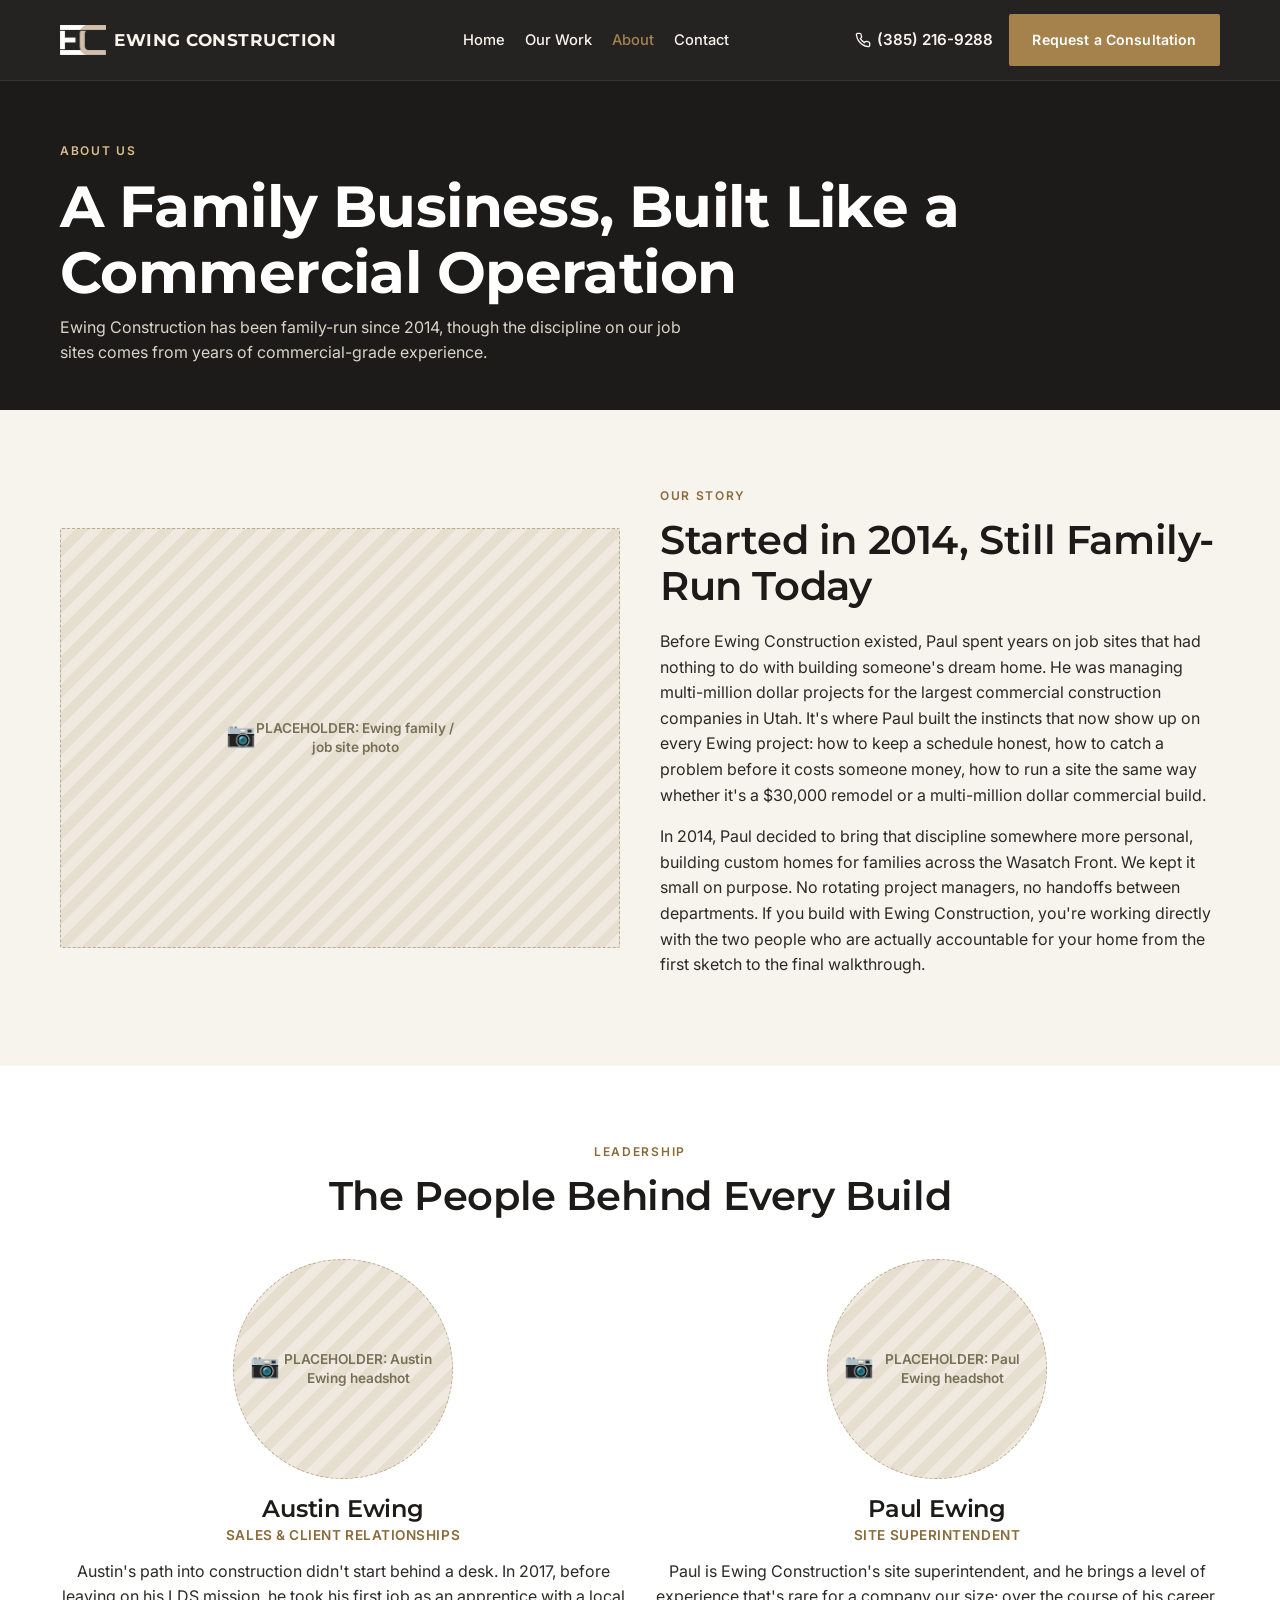
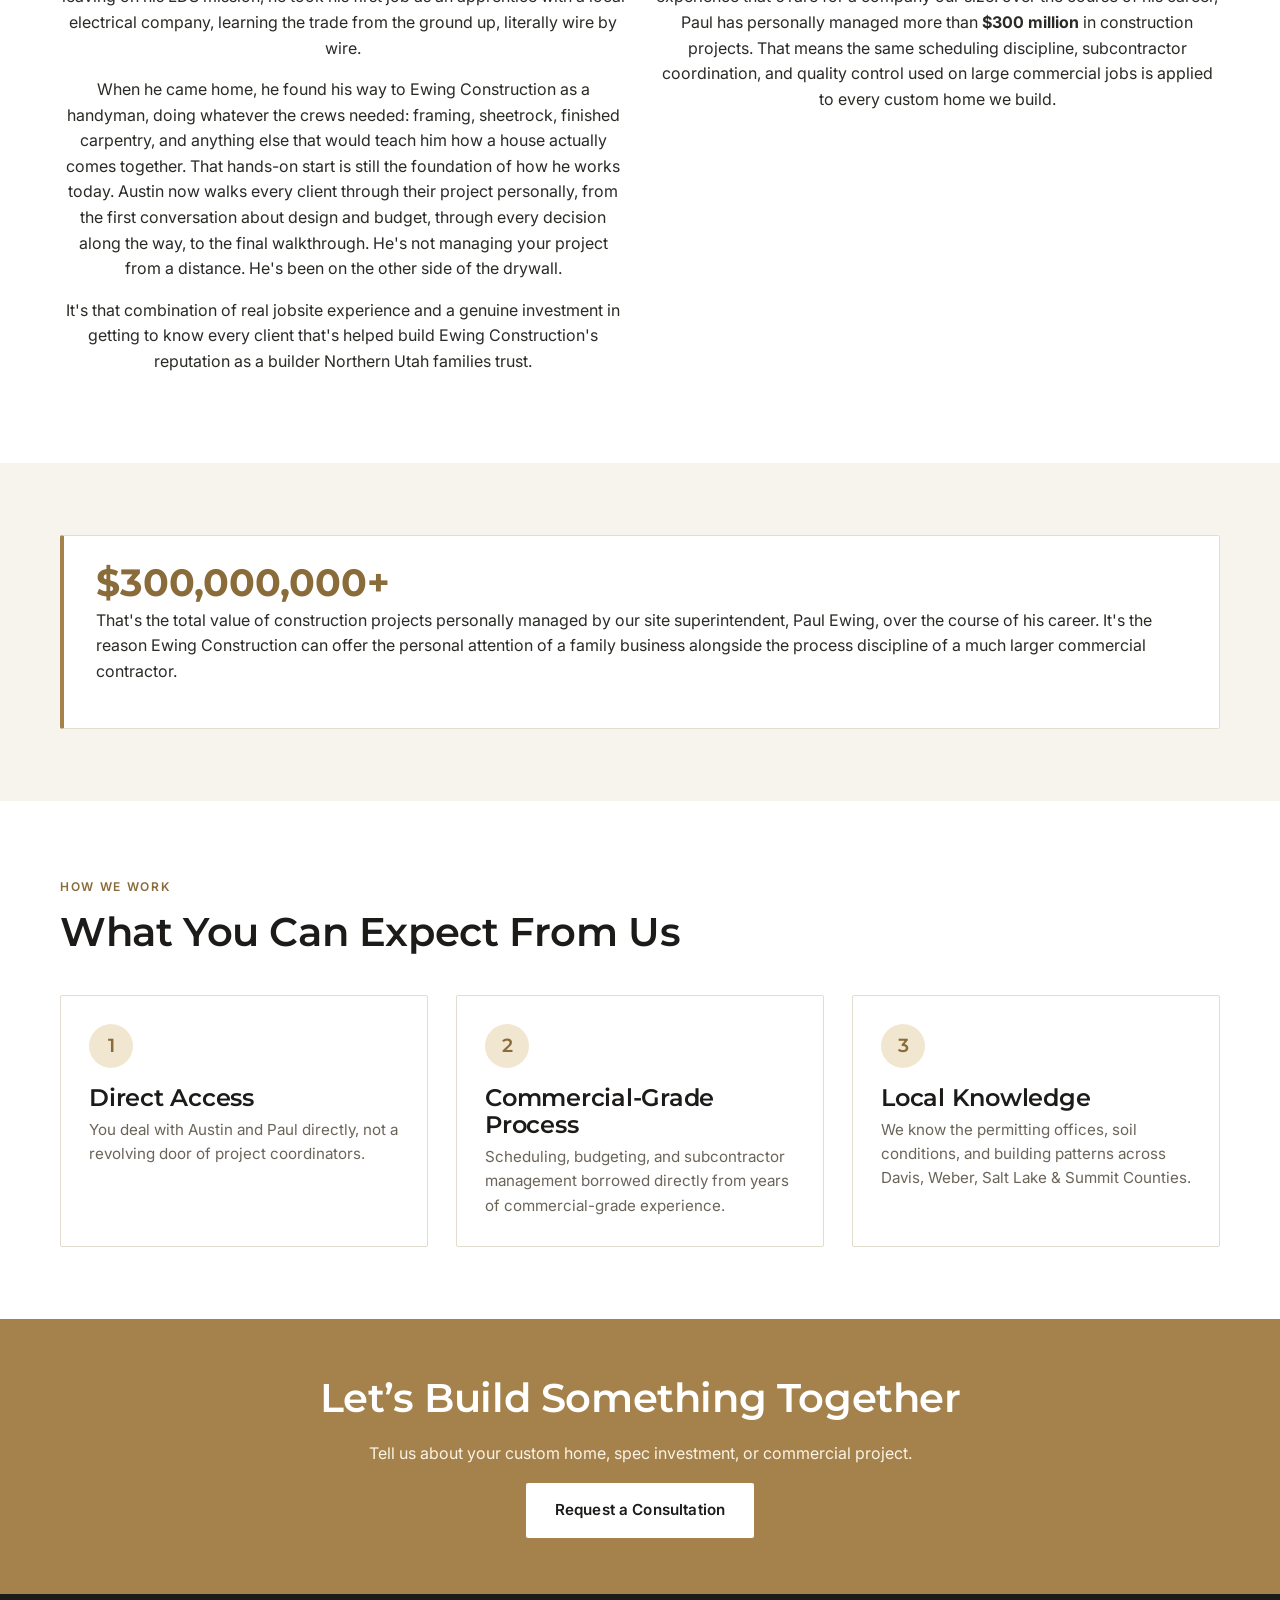
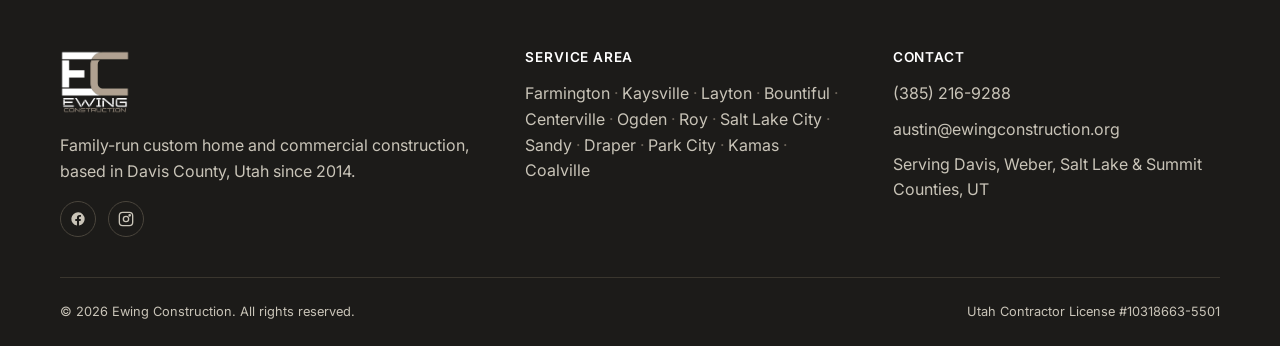
==== commit 50cfde2c: "Change "decades" to "years" in about page meta description and hero line Co-Authored-By: Claude Fabl" ====
--- a/about.html
+++ b/about.html
@@ -4,7 +4,7 @@
 <meta charset="UTF-8">
 <meta name="viewport" content="width=device-width, initial-scale=1.0">
 <title>About Us | Family-Run Custom Home Builder | Ewing Construction</title>
-<meta name="description" content="Meet the family behind Ewing Construction: Austin Ewing leads client relationships, and site superintendent Paul Ewing brings decades of commercial-grade experience to every home we build.">
+<meta name="description" content="Meet the family behind Ewing Construction: Austin Ewing leads client relationships, and site superintendent Paul Ewing brings years of commercial-grade experience to every home we build.">
 <link rel="icon" type="image/png" href="images/favicon-32.png">
 <link rel="apple-touch-icon" href="images/apple-touch-icon.png">
 <link rel="preconnect" href="https://fonts.googleapis.com">
@@ -50,7 +50,7 @@
     <div class="container">
       <span class="eyebrow">About Us</span>
       <h1>A Family Business, Built Like a Commercial Operation</h1>
-      <p>Ewing Construction has been family-run since 2014, though the discipline on our job sites comes from decades of commercial-grade experience.</p>
+      <p>Ewing Construction has been family-run since 2014, though the discipline on our job sites comes from years of commercial-grade experience.</p>
     </div>
   </section>
 
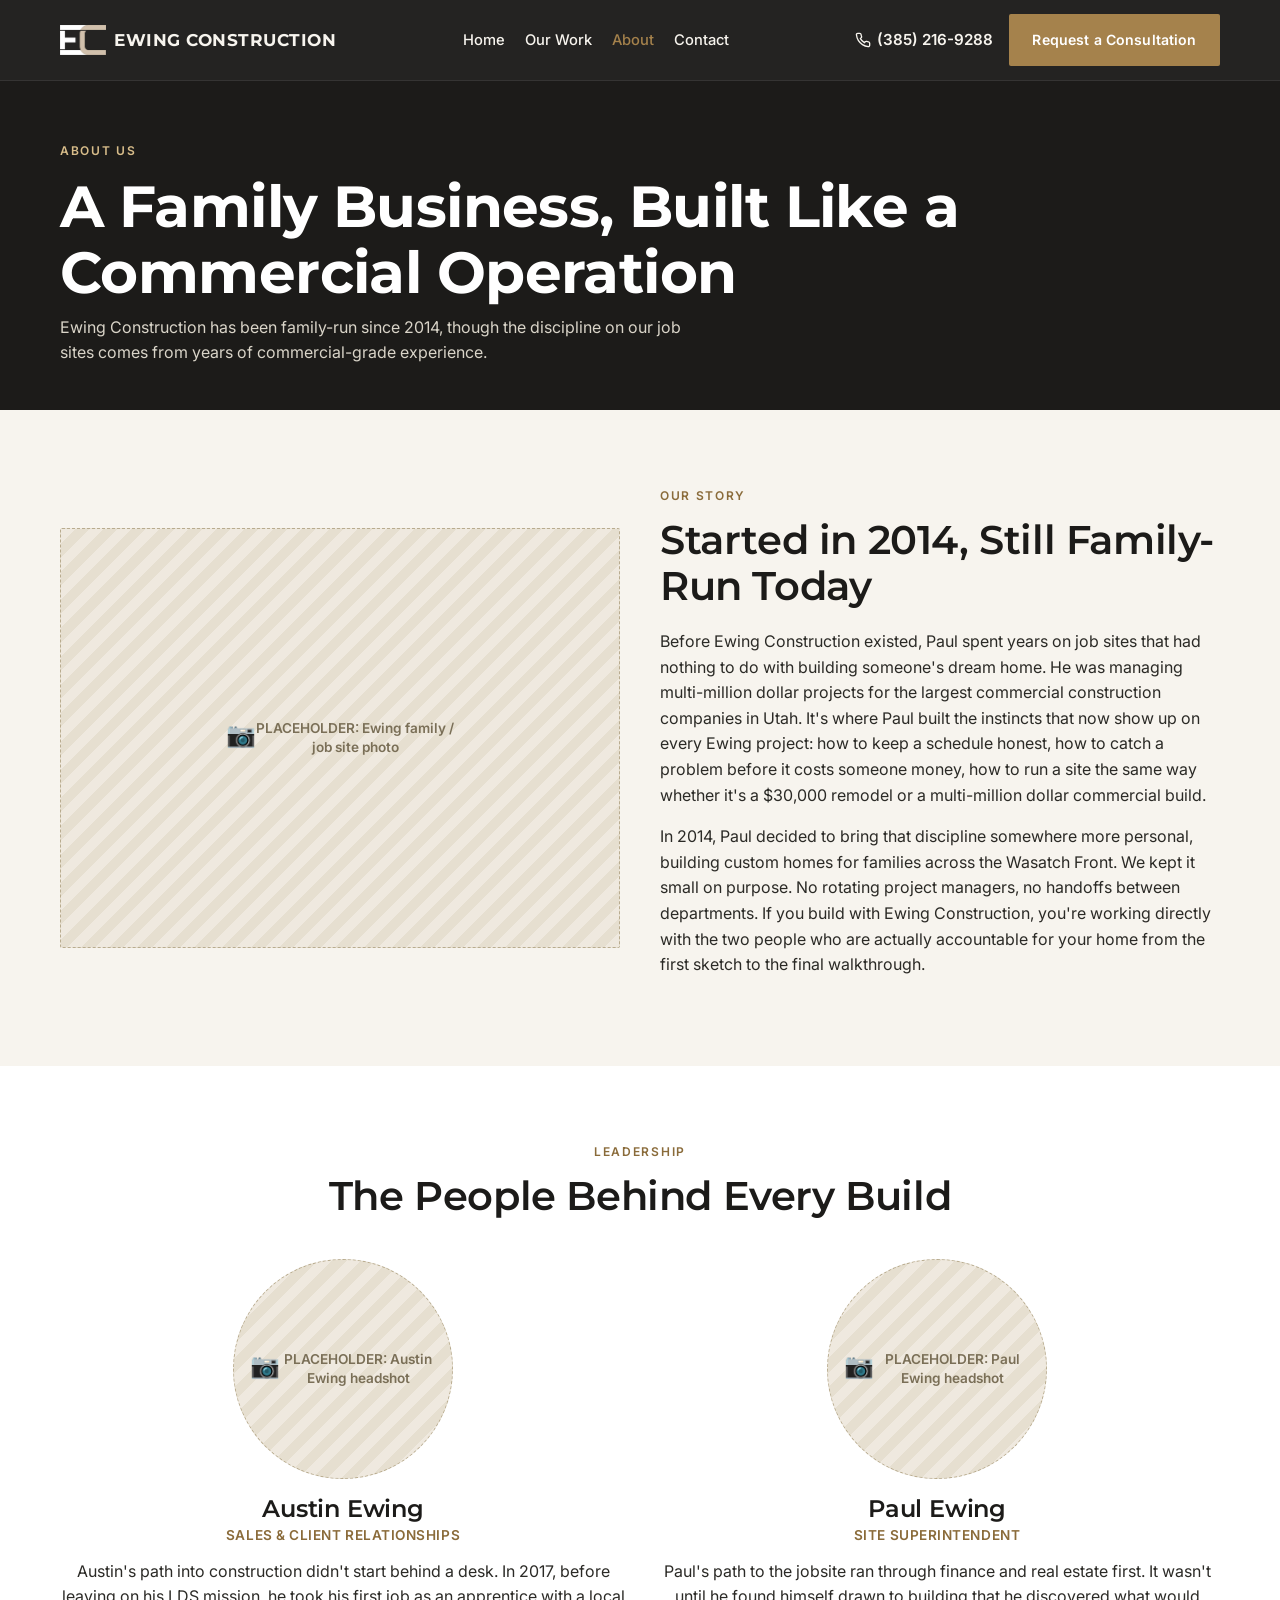
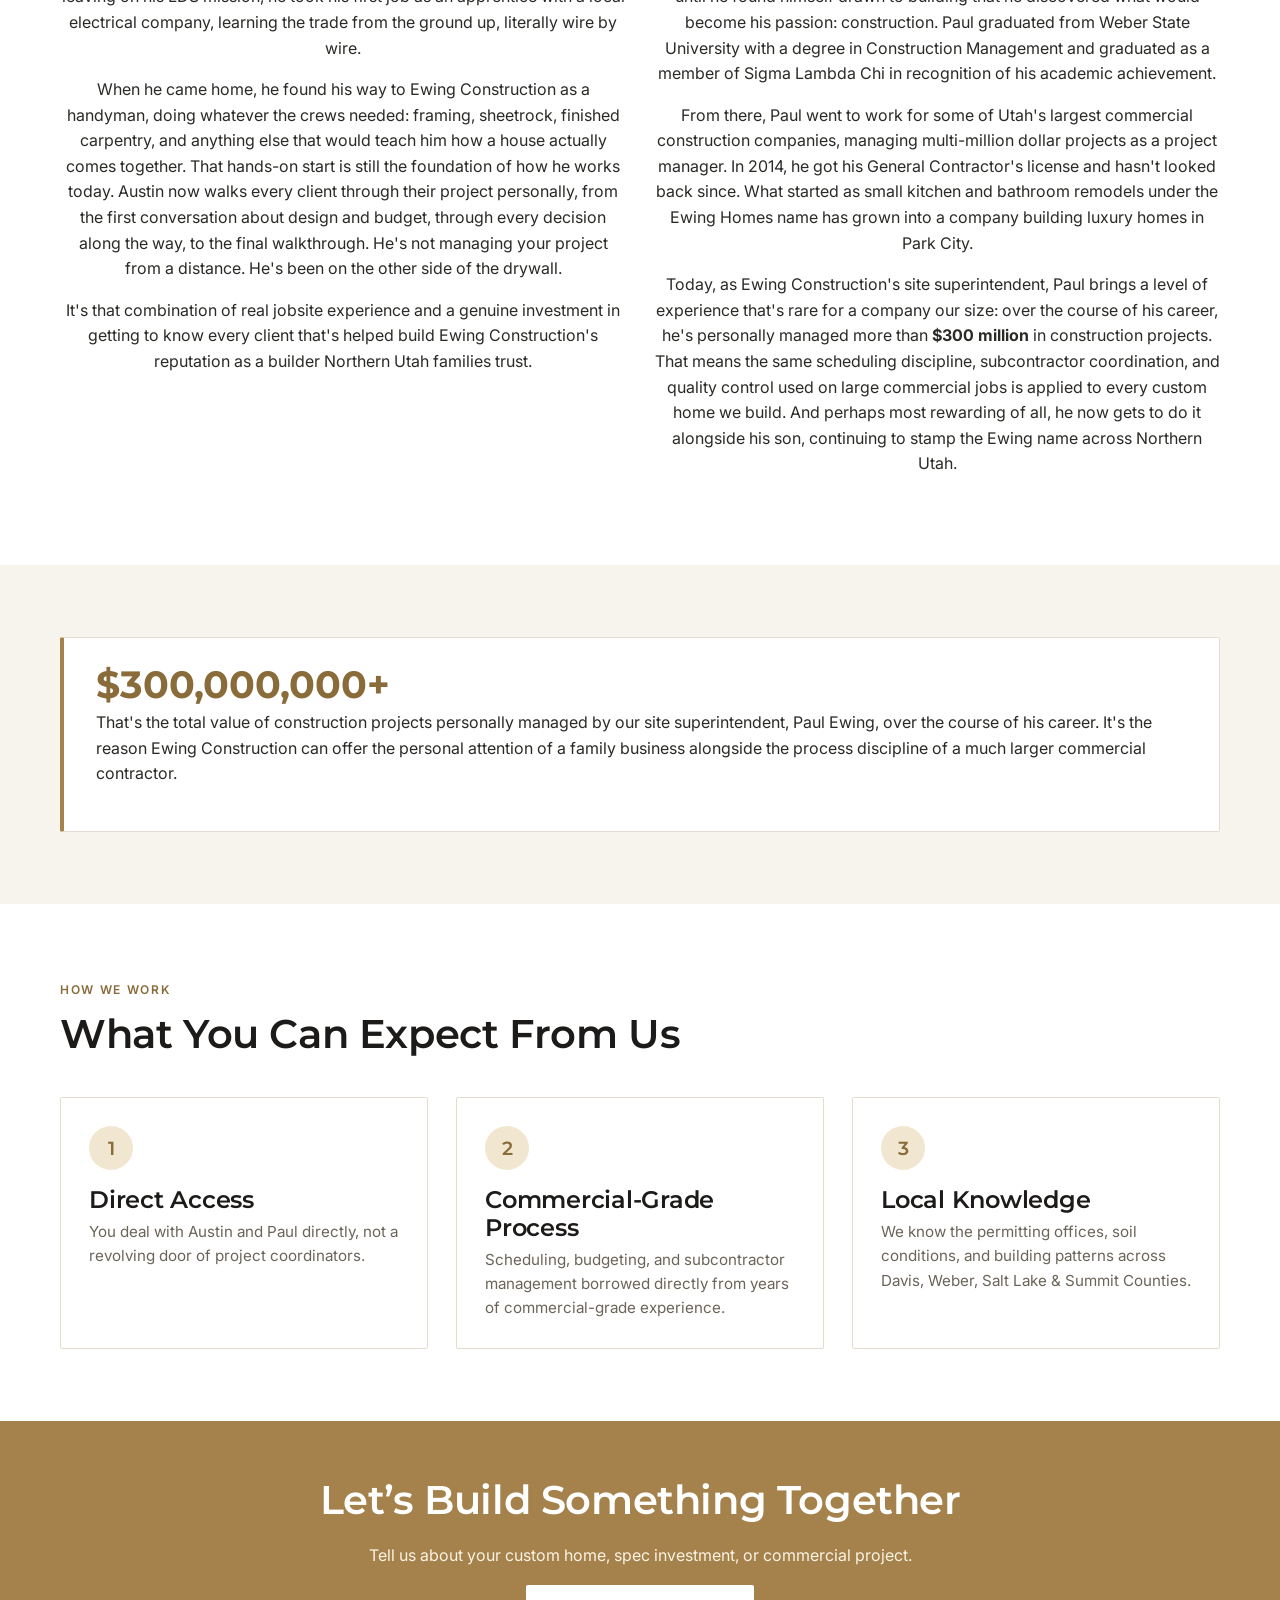
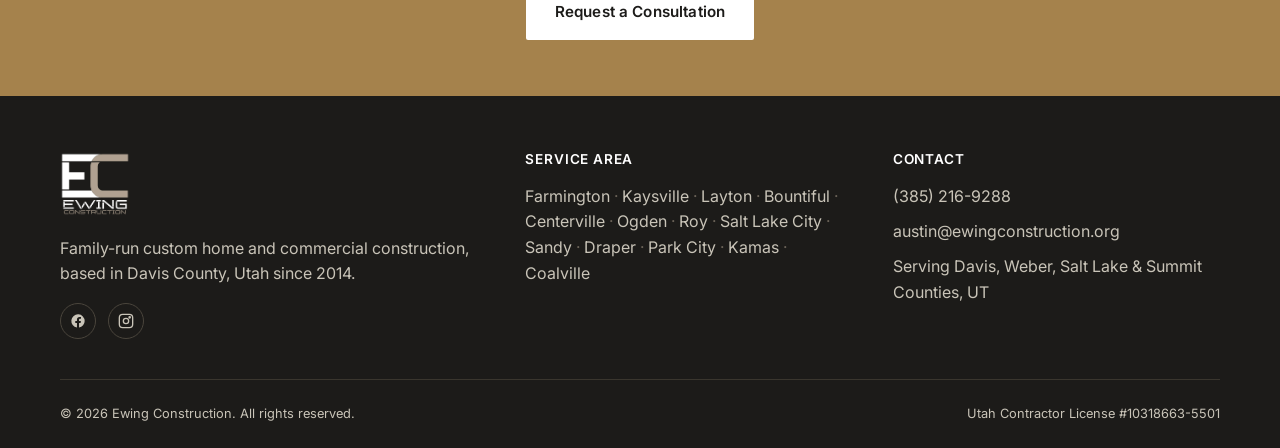
==== commit bab1bc09: "Expand Paul Ewing's bio on about page with career background Co-Authored-By: Claude Sonnet 5 <norepl" ====
--- a/about.html
+++ b/about.html
@@ -94,7 +94,9 @@
           <div class="placeholder-img ph-1x1" role="img" aria-label="Placeholder for headshot of Paul Ewing"><span>PLACEHOLDER: Paul Ewing headshot</span></div>
           <h3>Paul Ewing</h3>
           <span class="role">Site Superintendent</span>
-          <p>Paul is Ewing Construction's site superintendent, and he brings a level of experience that's rare for a company our size: over the course of his career, Paul has personally managed more than <strong>$300 million</strong> in construction projects. That means the same scheduling discipline, subcontractor coordination, and quality control used on large commercial jobs is applied to every custom home we build.</p>
+          <p>Paul's path to the jobsite ran through finance and real estate first. It wasn't until he found himself drawn to building that he discovered what would become his passion: construction. Paul graduated from Weber State University with a degree in Construction Management and graduated as a member of Sigma Lambda Chi in recognition of his academic achievement.</p>
+          <p>From there, Paul went to work for some of Utah's largest commercial construction companies, managing multi-million dollar projects as a project manager. In 2014, he got his General Contractor's license and hasn't looked back since. What started as small kitchen and bathroom remodels under the Ewing Homes name has grown into a company building luxury homes in Park City.</p>
+          <p>Today, as Ewing Construction's site superintendent, Paul brings a level of experience that's rare for a company our size: over the course of his career, he's personally managed more than <strong>$300 million</strong> in construction projects. That means the same scheduling discipline, subcontractor coordination, and quality control used on large commercial jobs is applied to every custom home we build. And perhaps most rewarding of all, he now gets to do it alongside his son, continuing to stamp the Ewing name across Northern Utah.</p>
         </div>
       </div>
     </div>
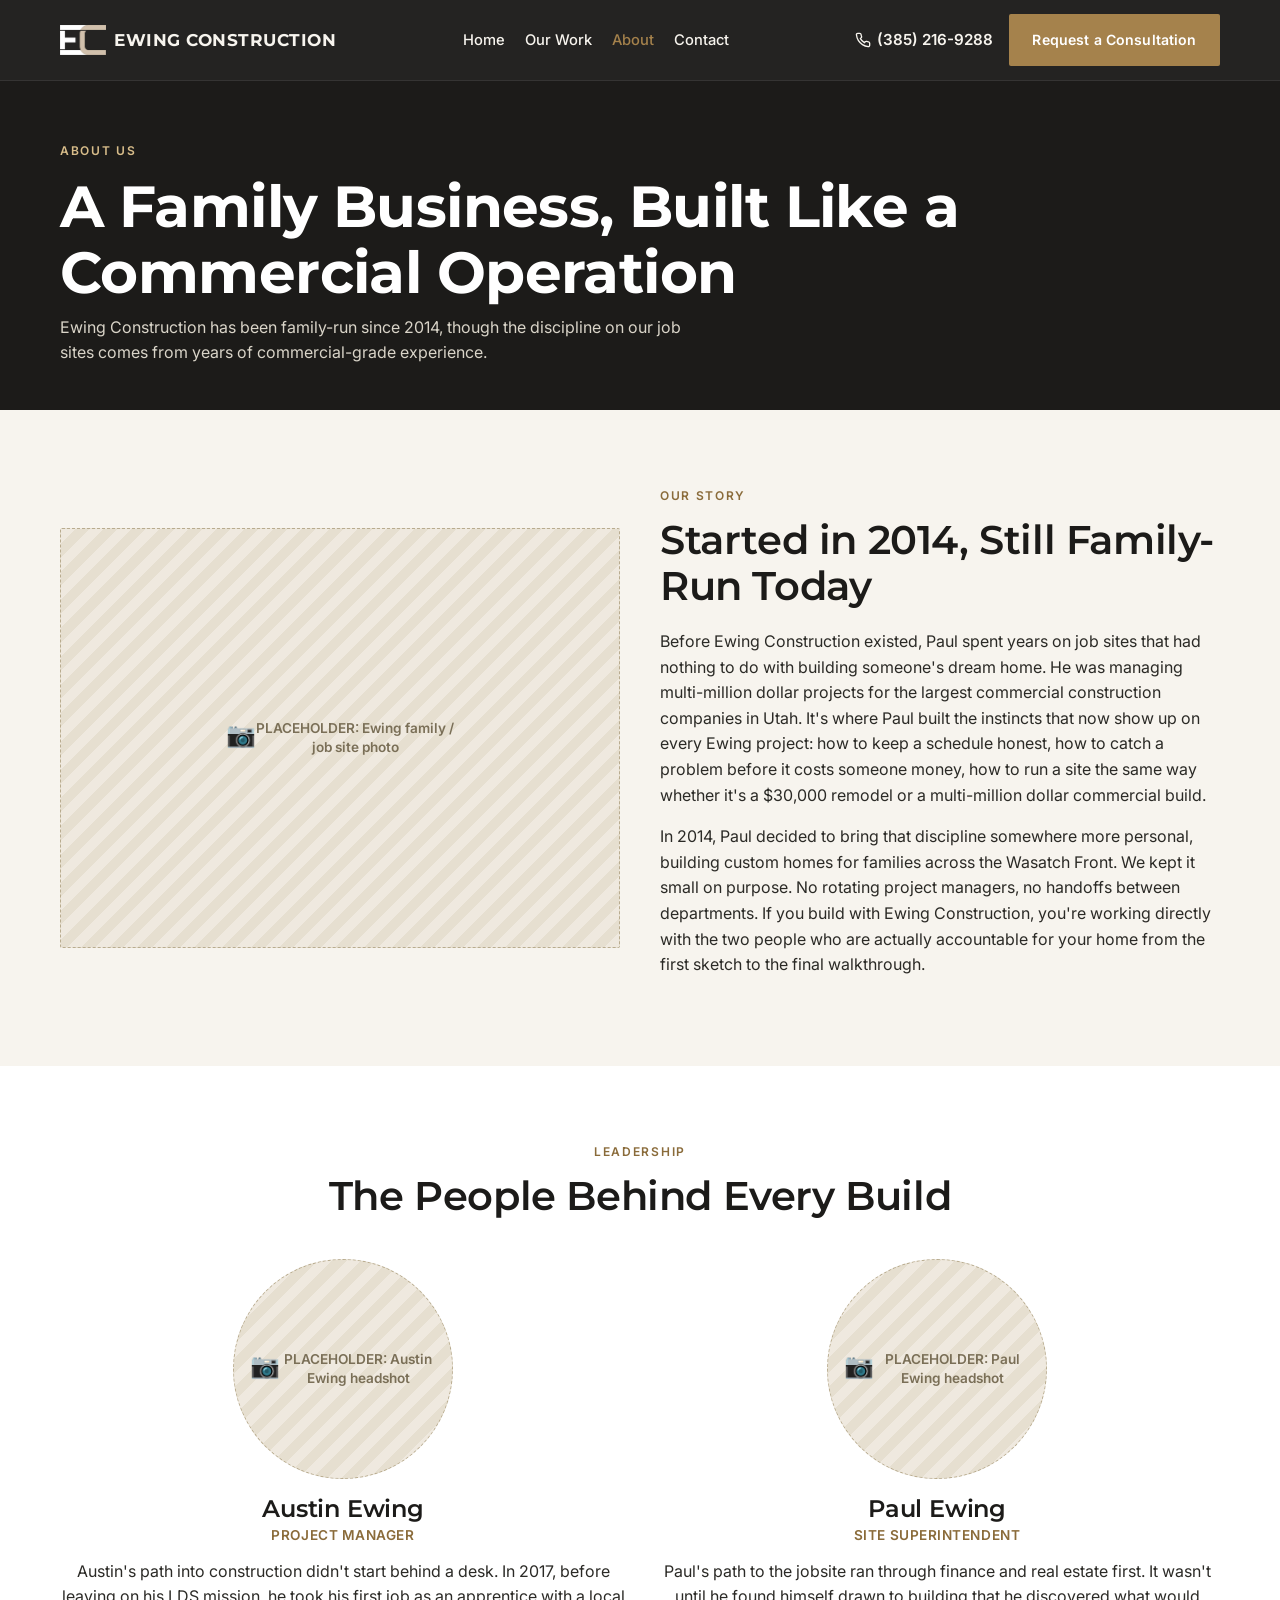
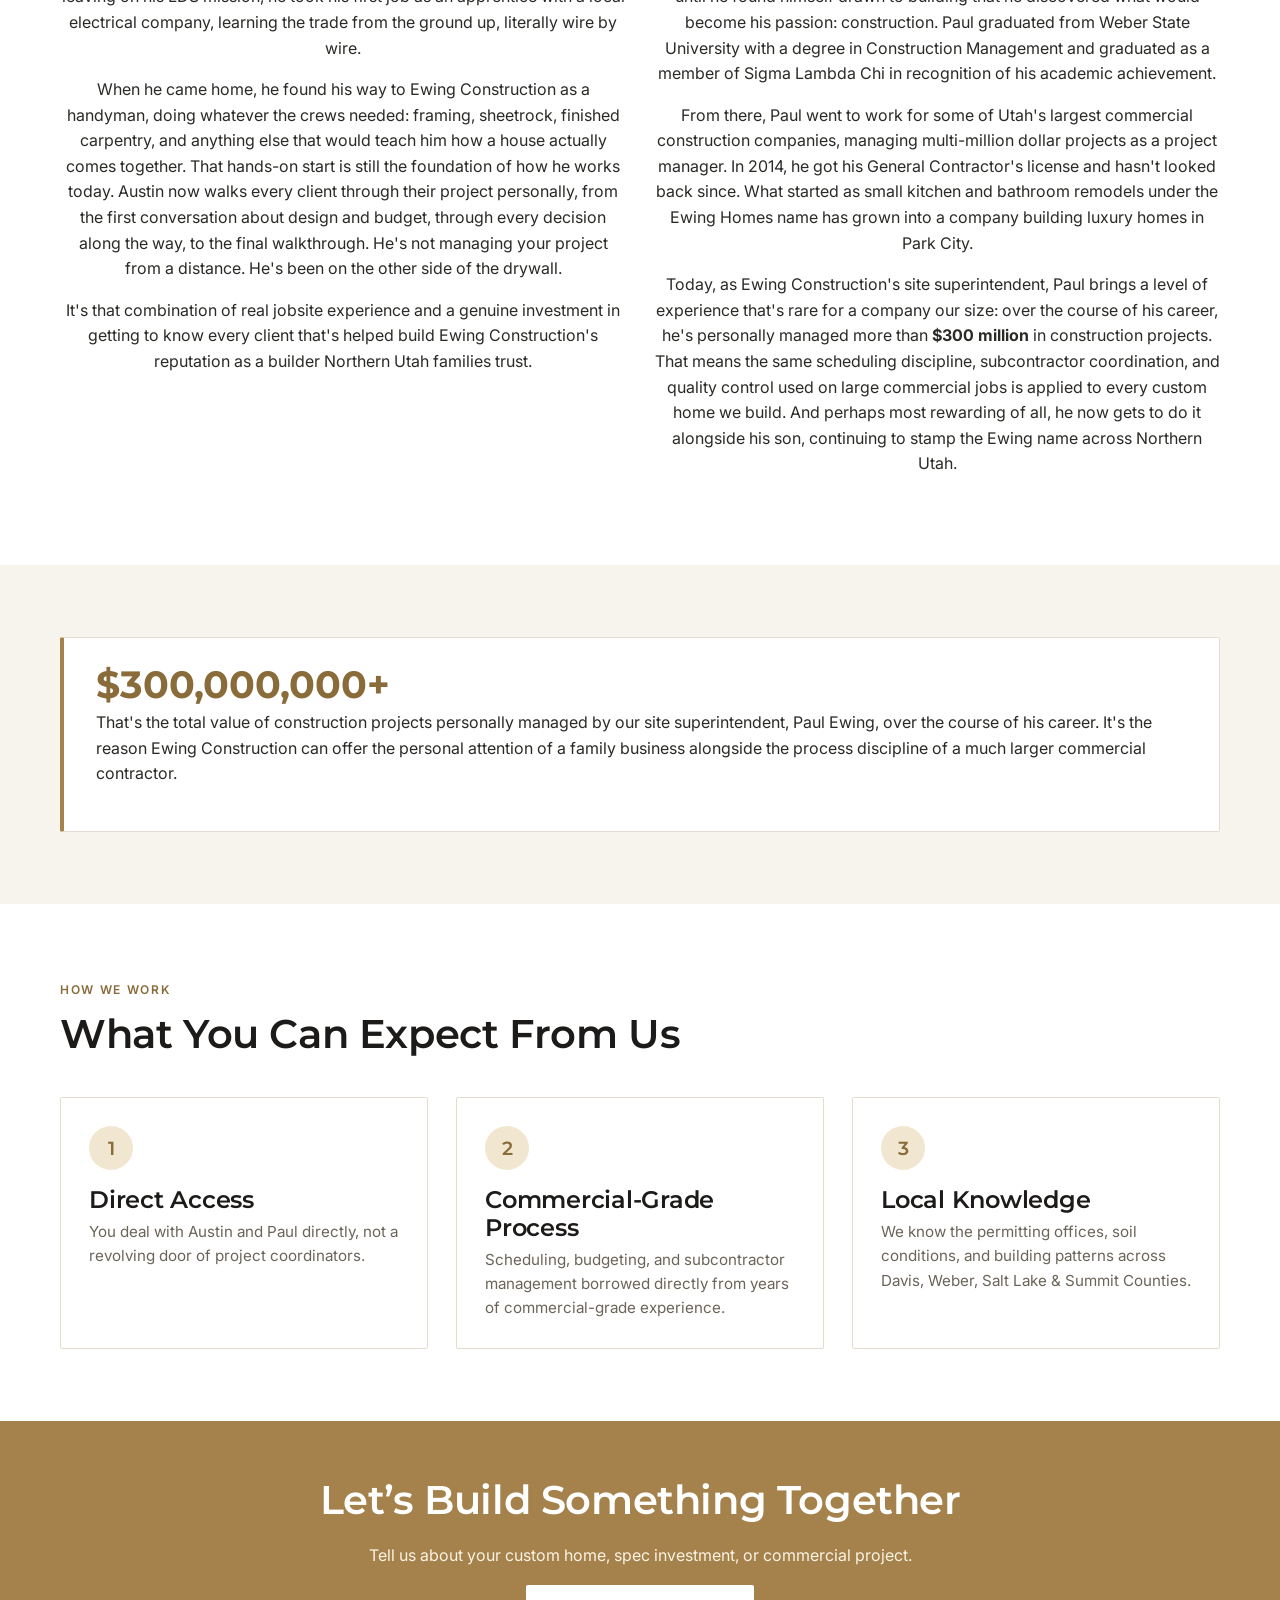
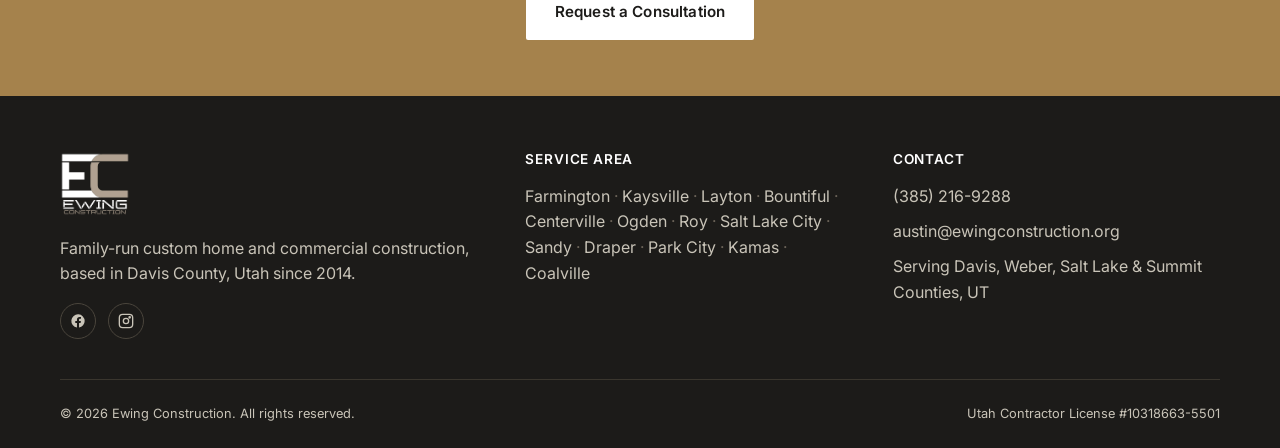
==== commit 0d72ca6b: "Change Austin Ewing's role label to Project Manager on about page Co-Authored-By: Claude Sonnet 5 <n" ====
--- a/about.html
+++ b/about.html
@@ -84,7 +84,7 @@
           <!-- PLACEHOLDER: Photo of Austin Ewing -->
           <div class="placeholder-img ph-1x1" role="img" aria-label="Placeholder for headshot of Austin Ewing"><span>PLACEHOLDER: Austin Ewing headshot</span></div>
           <h3>Austin Ewing</h3>
-          <span class="role">Sales &amp; Client Relationships</span>
+          <span class="role">Project Manager</span>
           <p>Austin's path into construction didn't start behind a desk. In 2017, before leaving on his LDS mission, he took his first job as an apprentice with a local electrical company, learning the trade from the ground up, literally wire by wire.</p>
           <p>When he came home, he found his way to Ewing Construction as a handyman, doing whatever the crews needed: framing, sheetrock, finished carpentry, and anything else that would teach him how a house actually comes together. That hands-on start is still the foundation of how he works today. Austin now walks every client through their project personally, from the first conversation about design and budget, through every decision along the way, to the final walkthrough. He's not managing your project from a distance. He's been on the other side of the drywall.</p>
           <p>It's that combination of real jobsite experience and a genuine investment in getting to know every client that's helped build Ewing Construction's reputation as a builder Northern Utah families trust.</p>
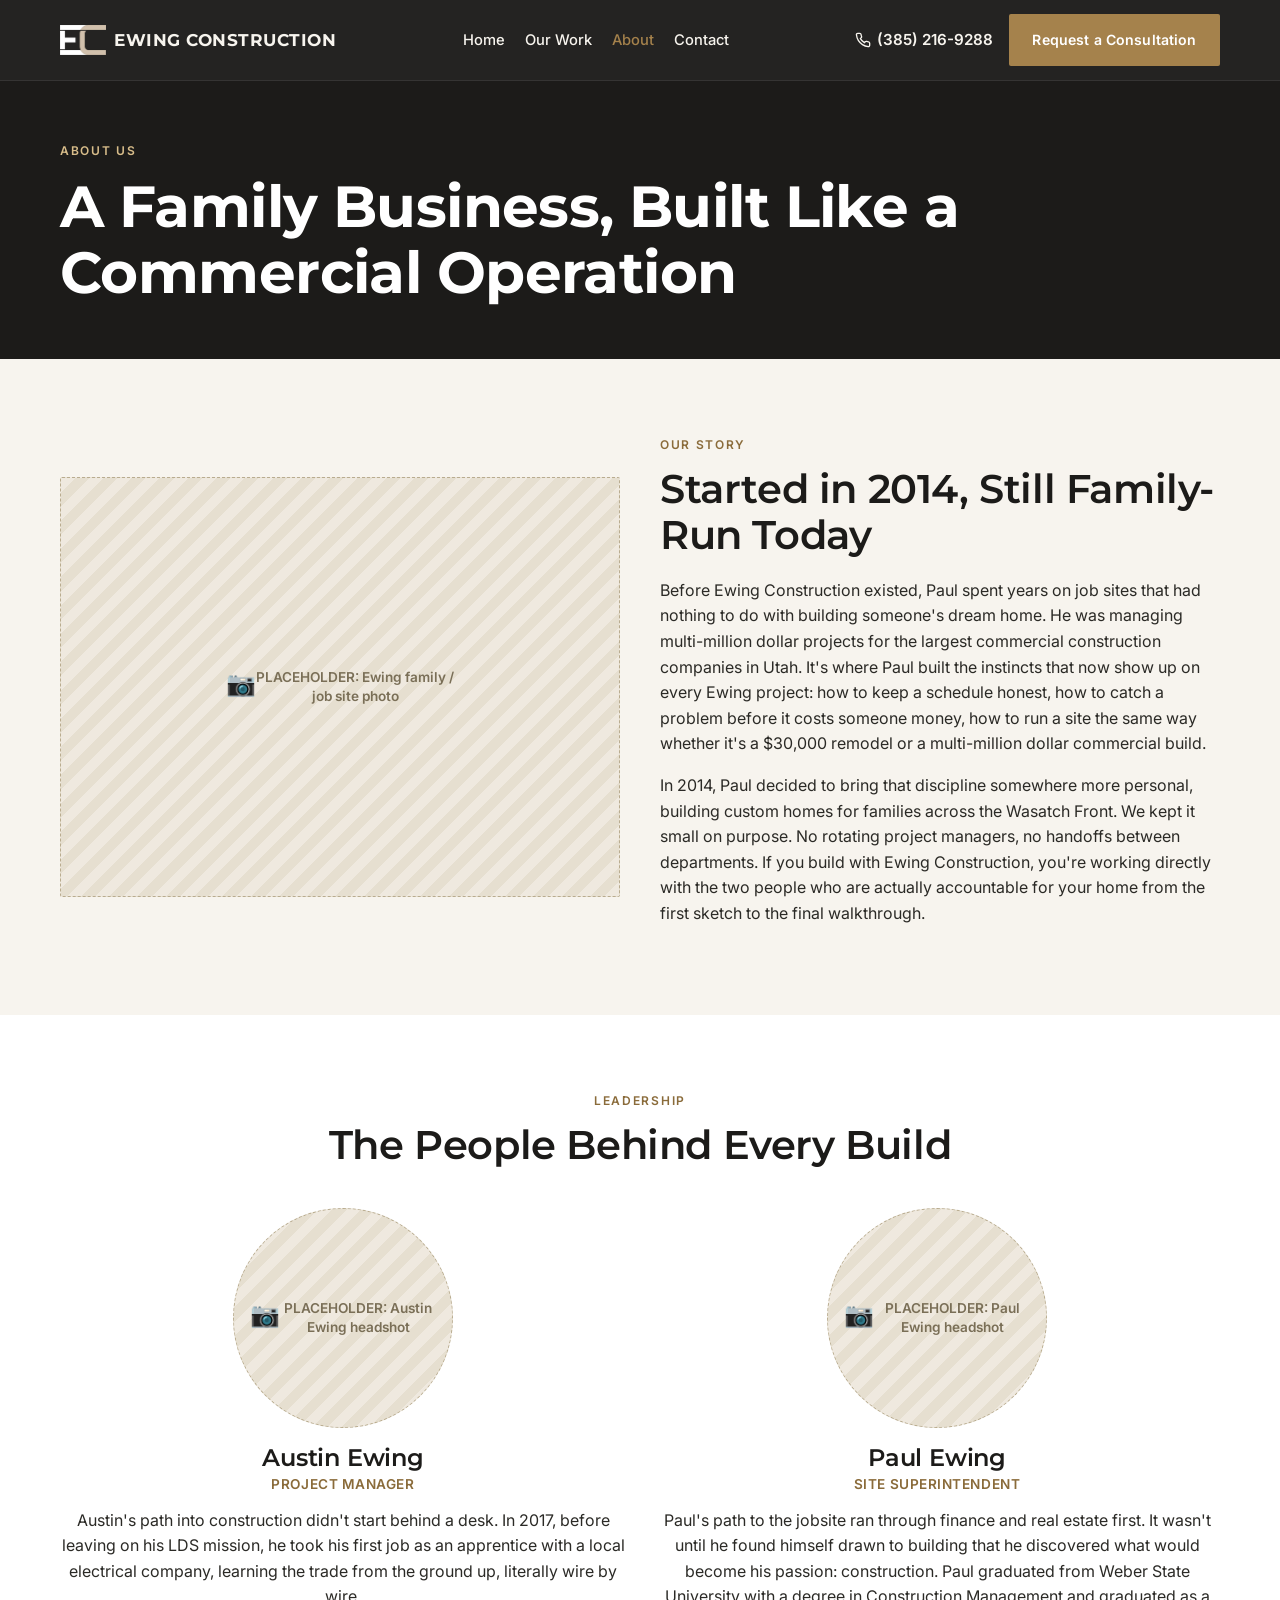
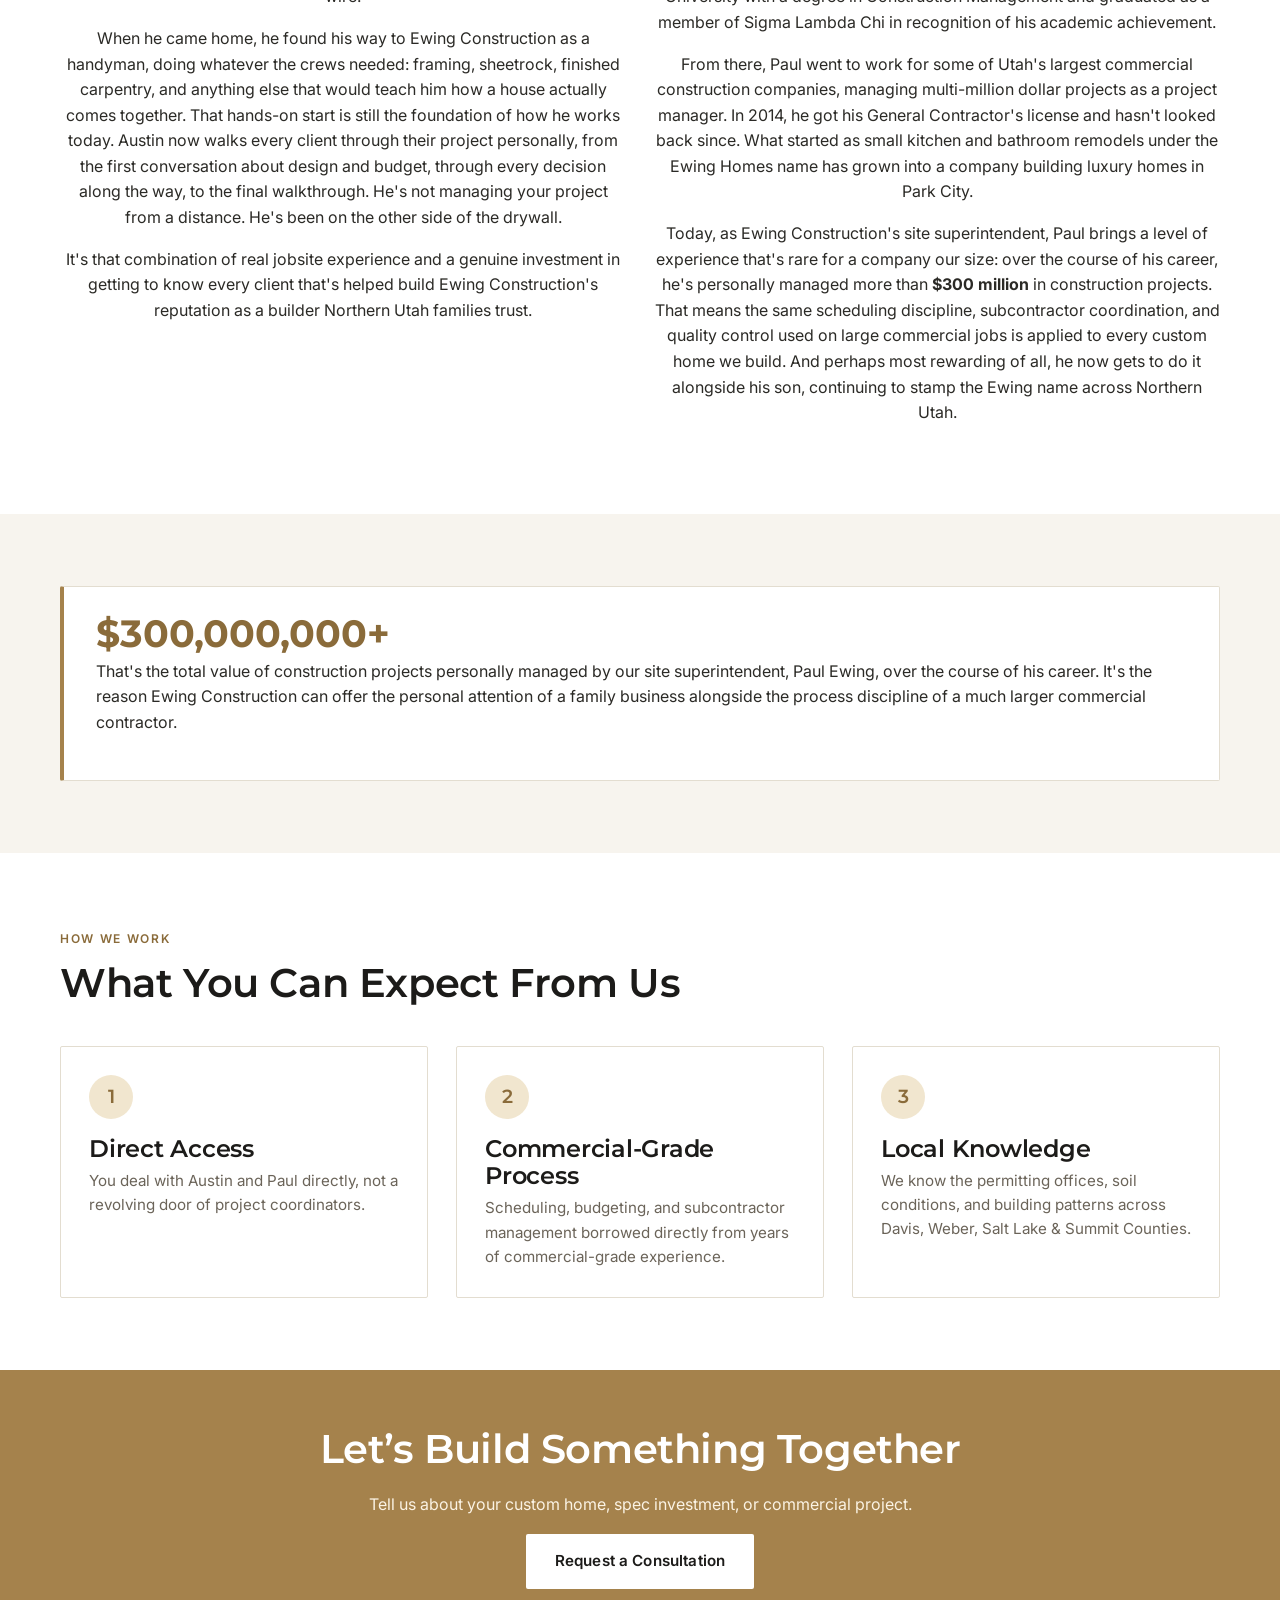
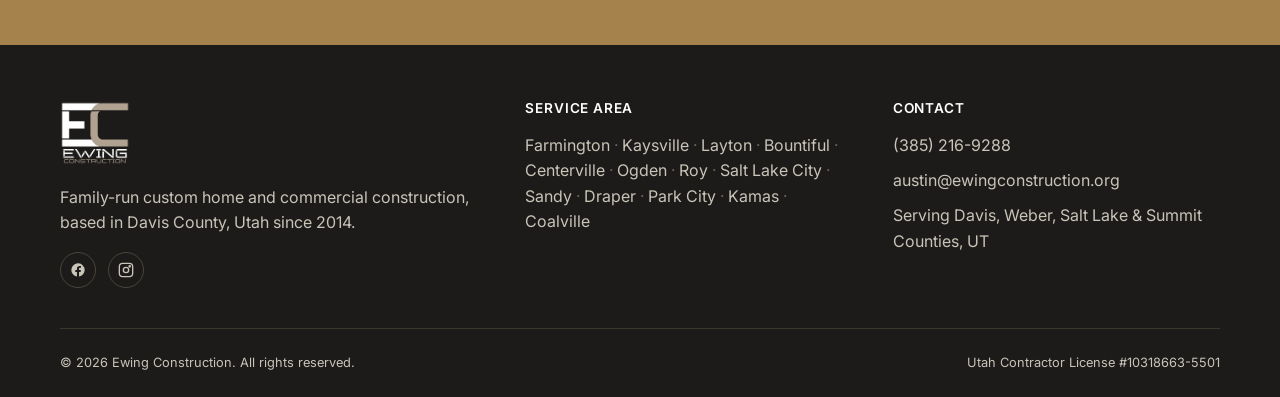
==== commit 11f6aaad: "Remove page-hero paragraph on about page Co-Authored-By: Claude Sonnet 5 <noreply@anthropic.com>" ====
--- a/about.html
+++ b/about.html
@@ -50,7 +50,6 @@
     <div class="container">
       <span class="eyebrow">About Us</span>
       <h1>A Family Business, Built Like a Commercial Operation</h1>
-      <p>Ewing Construction has been family-run since 2014, though the discipline on our job sites comes from years of commercial-grade experience.</p>
     </div>
   </section>
 
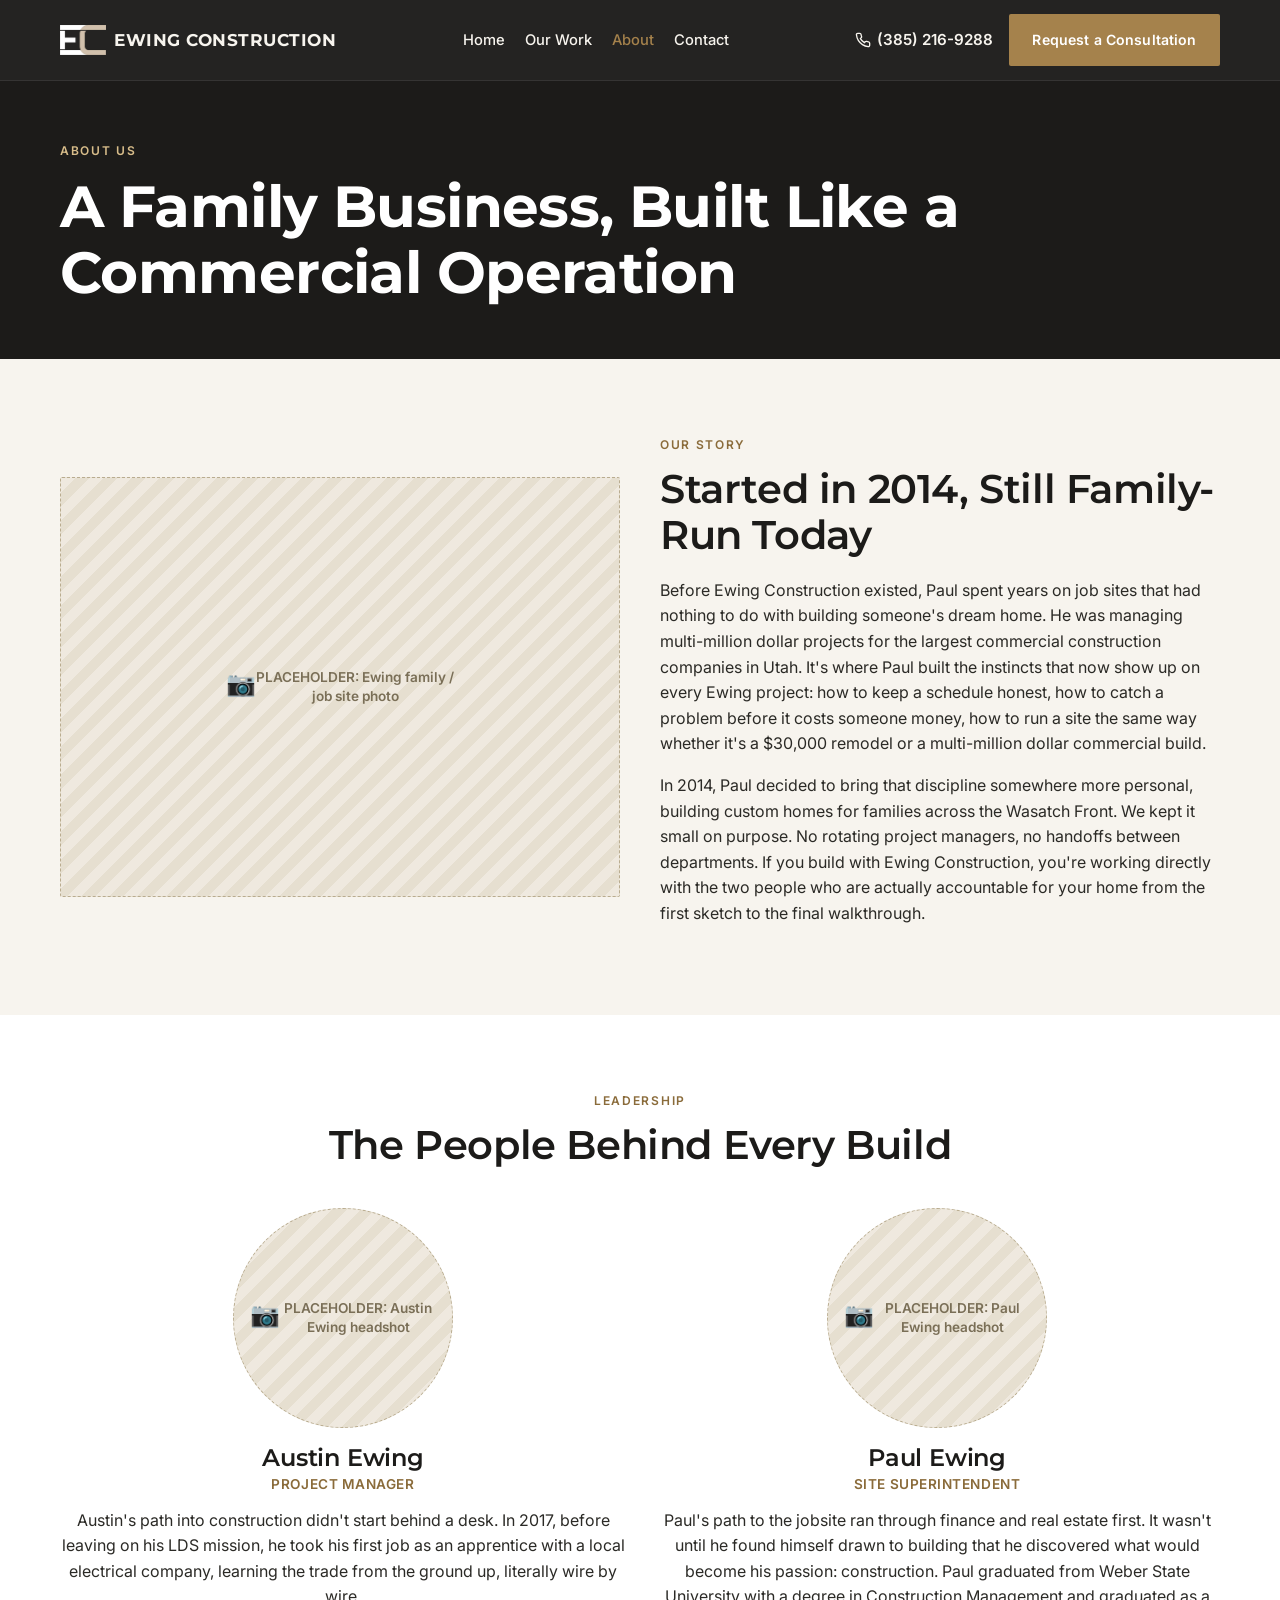
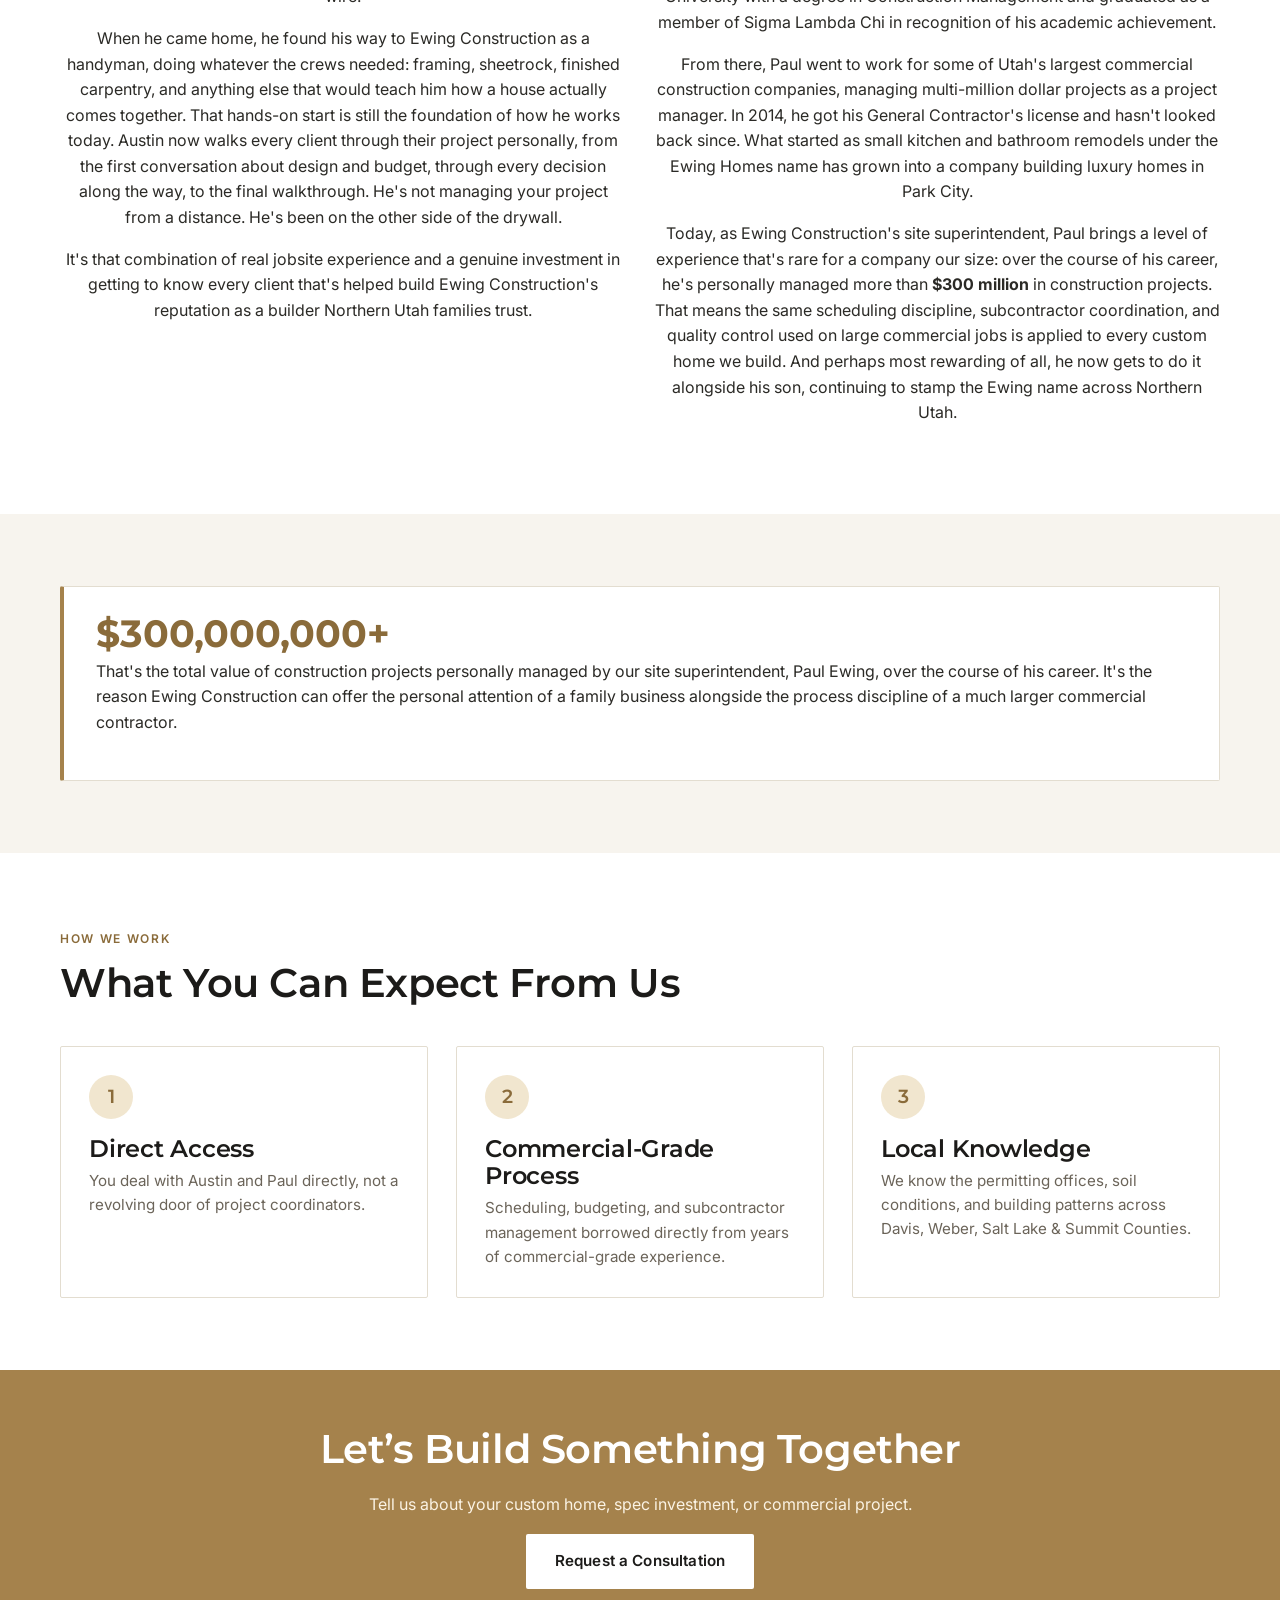
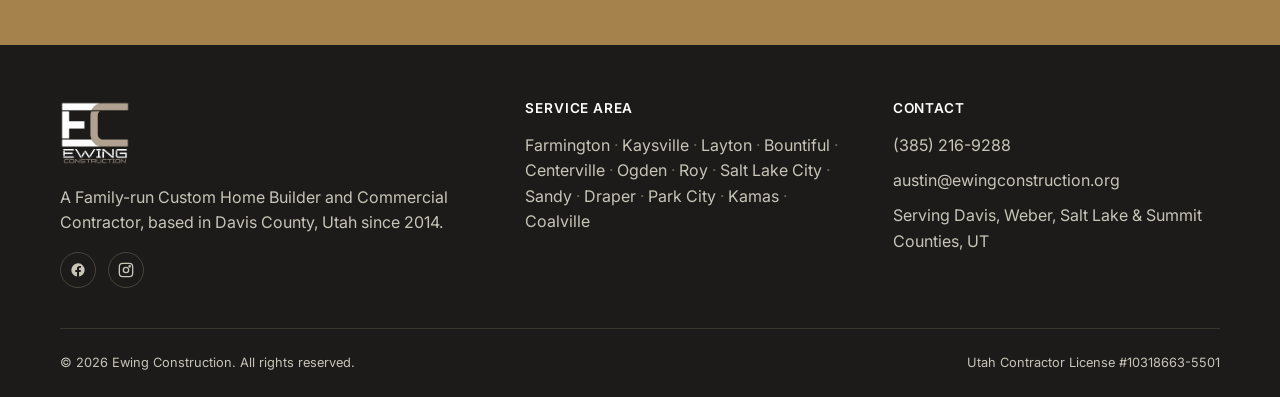
==== commit 3b6f672d: "Update footer tagline site-wide Co-Authored-By: Claude Sonnet 5 <noreply@anthropic.com>" ====
--- a/about.html
+++ b/about.html
@@ -153,7 +153,7 @@
     <div class="footer-grid">
       <div>
         <a href="index.html" class="footer-logo footer-logo-img"><img src="images/logo-transparent.png" alt="Ewing Construction"></a>
-        <p>Family-run custom home and commercial construction, based in Davis County, Utah since 2014.</p>
+        <p>A Family-run Custom Home Builder and Commercial Contractor, based in Davis County, Utah since 2014.</p>
         <div class="footer-social">
           <a href="#" aria-label="Ewing Construction on Facebook">
             <svg width="16" height="16" viewBox="0 0 24 24" fill="currentColor"><path d="M22 12a10 10 0 1 0-11.56 9.88v-6.99H7.9V12h2.54V9.8c0-2.5 1.49-3.89 3.78-3.89 1.1 0 2.24.2 2.24.2v2.46h-1.26c-1.24 0-1.63.77-1.63 1.56V12h2.78l-.44 2.89h-2.34v6.99A10 10 0 0 0 22 12z"/></svg>
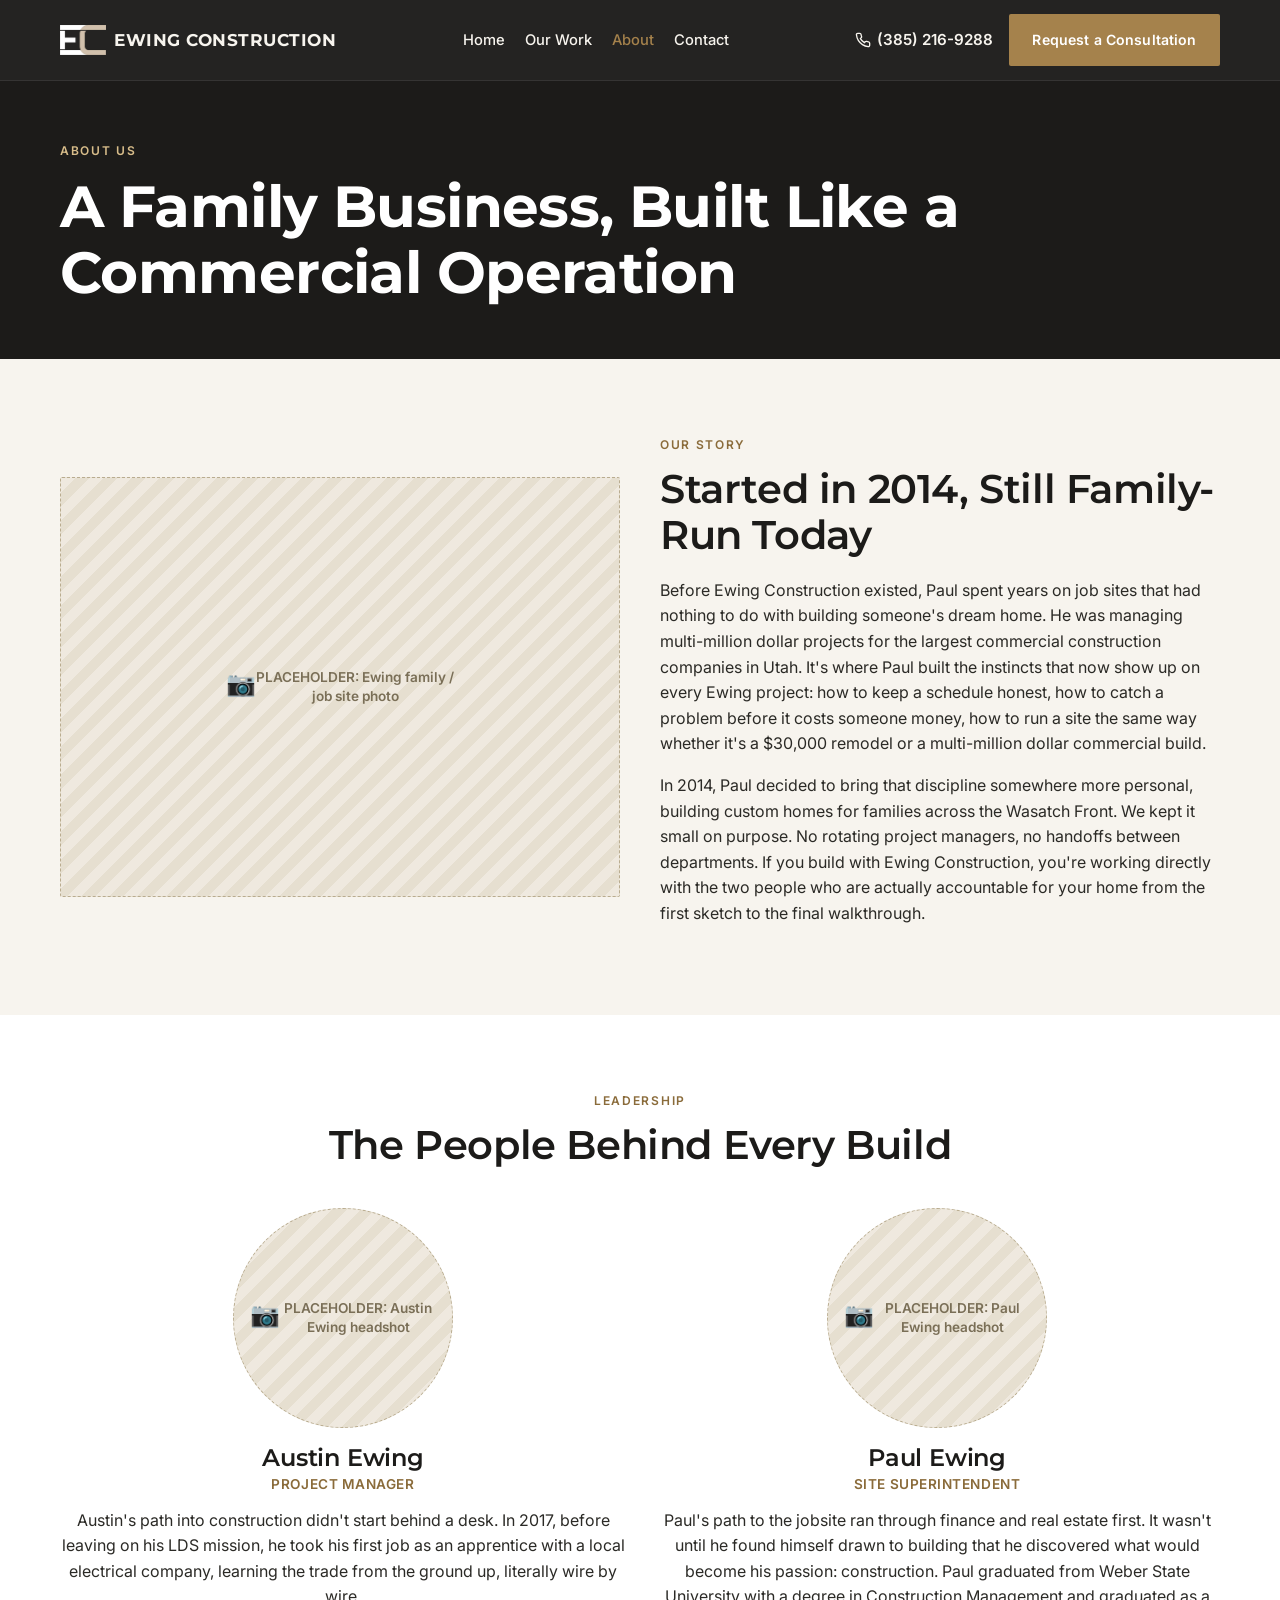
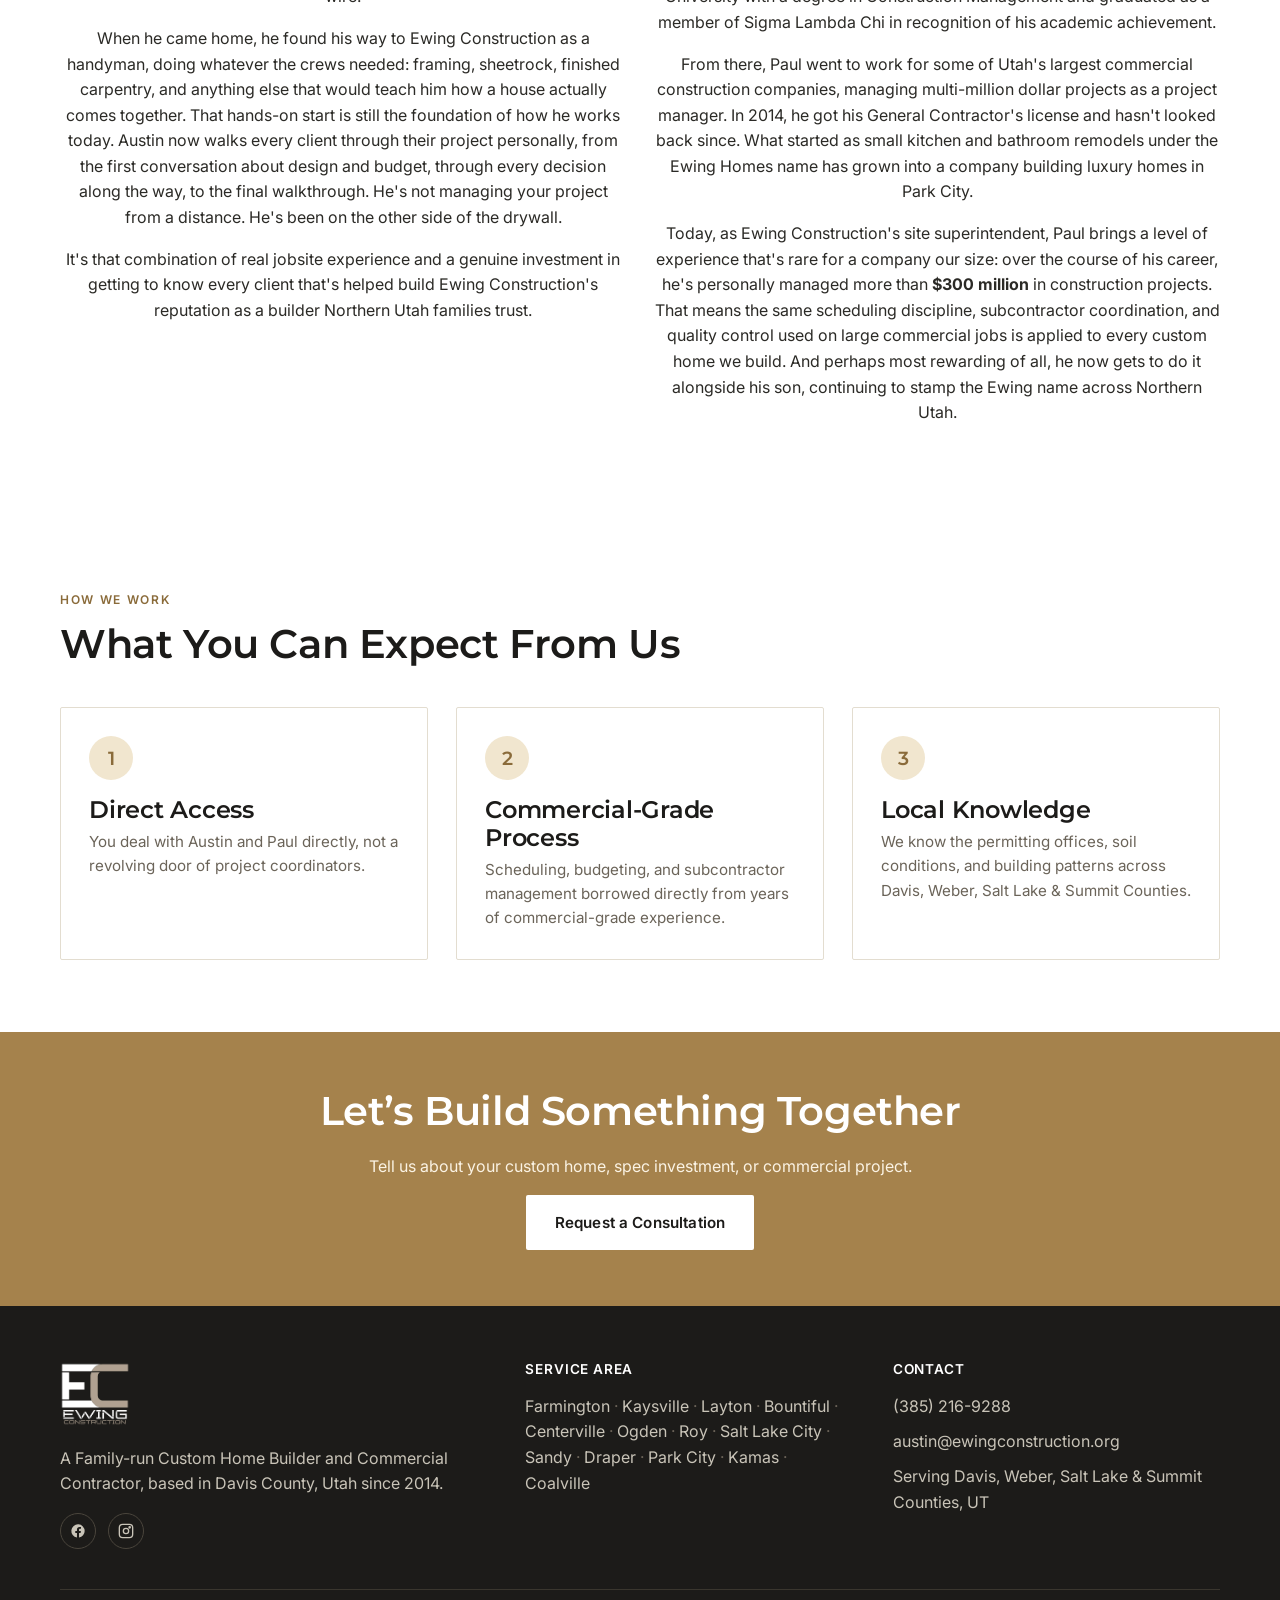
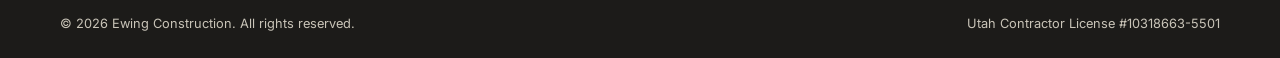
==== commit ab74599e: "Remove $300M credential callout section from about page Co-Authored-By: Claude Sonnet 5 <noreply@ant" ====
--- a/about.html
+++ b/about.html
@@ -101,16 +101,6 @@
     </div>
   </section>
 
-  <!-- Credential callout -->
-  <section>
-    <div class="container">
-      <div class="credential-block">
-        <span class="num">$300,000,000+</span>
-        <p class="mt-0">That's the total value of construction projects personally managed by our site superintendent, Paul Ewing, over the course of his career. It's the reason Ewing Construction can offer the personal attention of a family business alongside the process discipline of a much larger commercial contractor.</p>
-      </div>
-    </div>
-  </section>
-
   <!-- Values -->
   <section class="section-alt">
     <div class="container">
--- a/css/style.css
+++ b/css/style.css
@@ -541,24 +541,6 @@
 @media (min-width: 900px) {
   .split { grid-template-columns: 1fr 1fr; }
   .split.reverse > *:first-child { order: 2; }
-}
-
-/* ---- Stat block (About / Commercial credential) ---- */
-.credential-block {
-  background: var(--color-white);
-  border: 1px solid var(--color-border);
-  border-left: 4px solid var(--color-accent);
-  border-radius: var(--radius);
-  padding: 1.75rem 2rem;
-}
-.credential-block .num {
-  font-family: var(--font-display);
-  font-weight: 700;
-  font-size: 2.4rem;
-  color: var(--color-accent-dark);
-  display: block;
-  line-height: 1;
-  margin-bottom: 0.35rem;
 }
 
 .gallery-strip {
